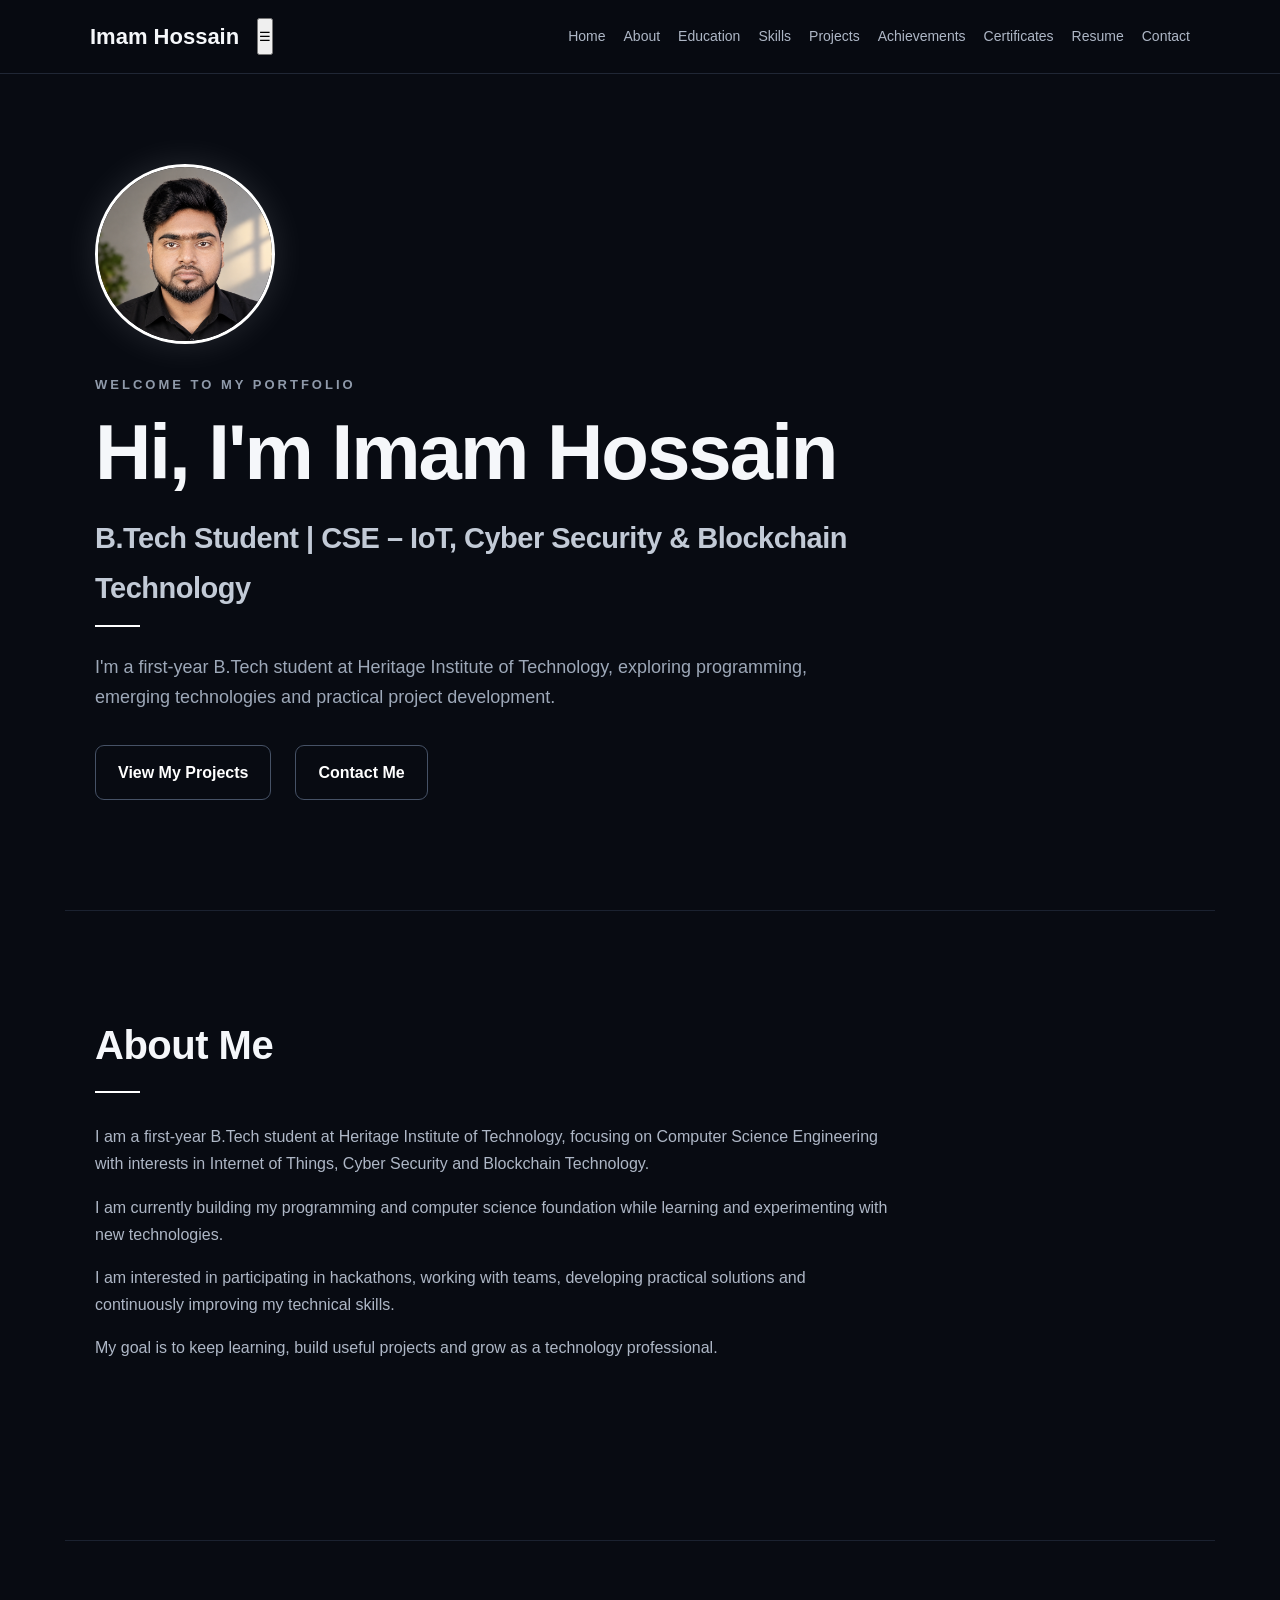
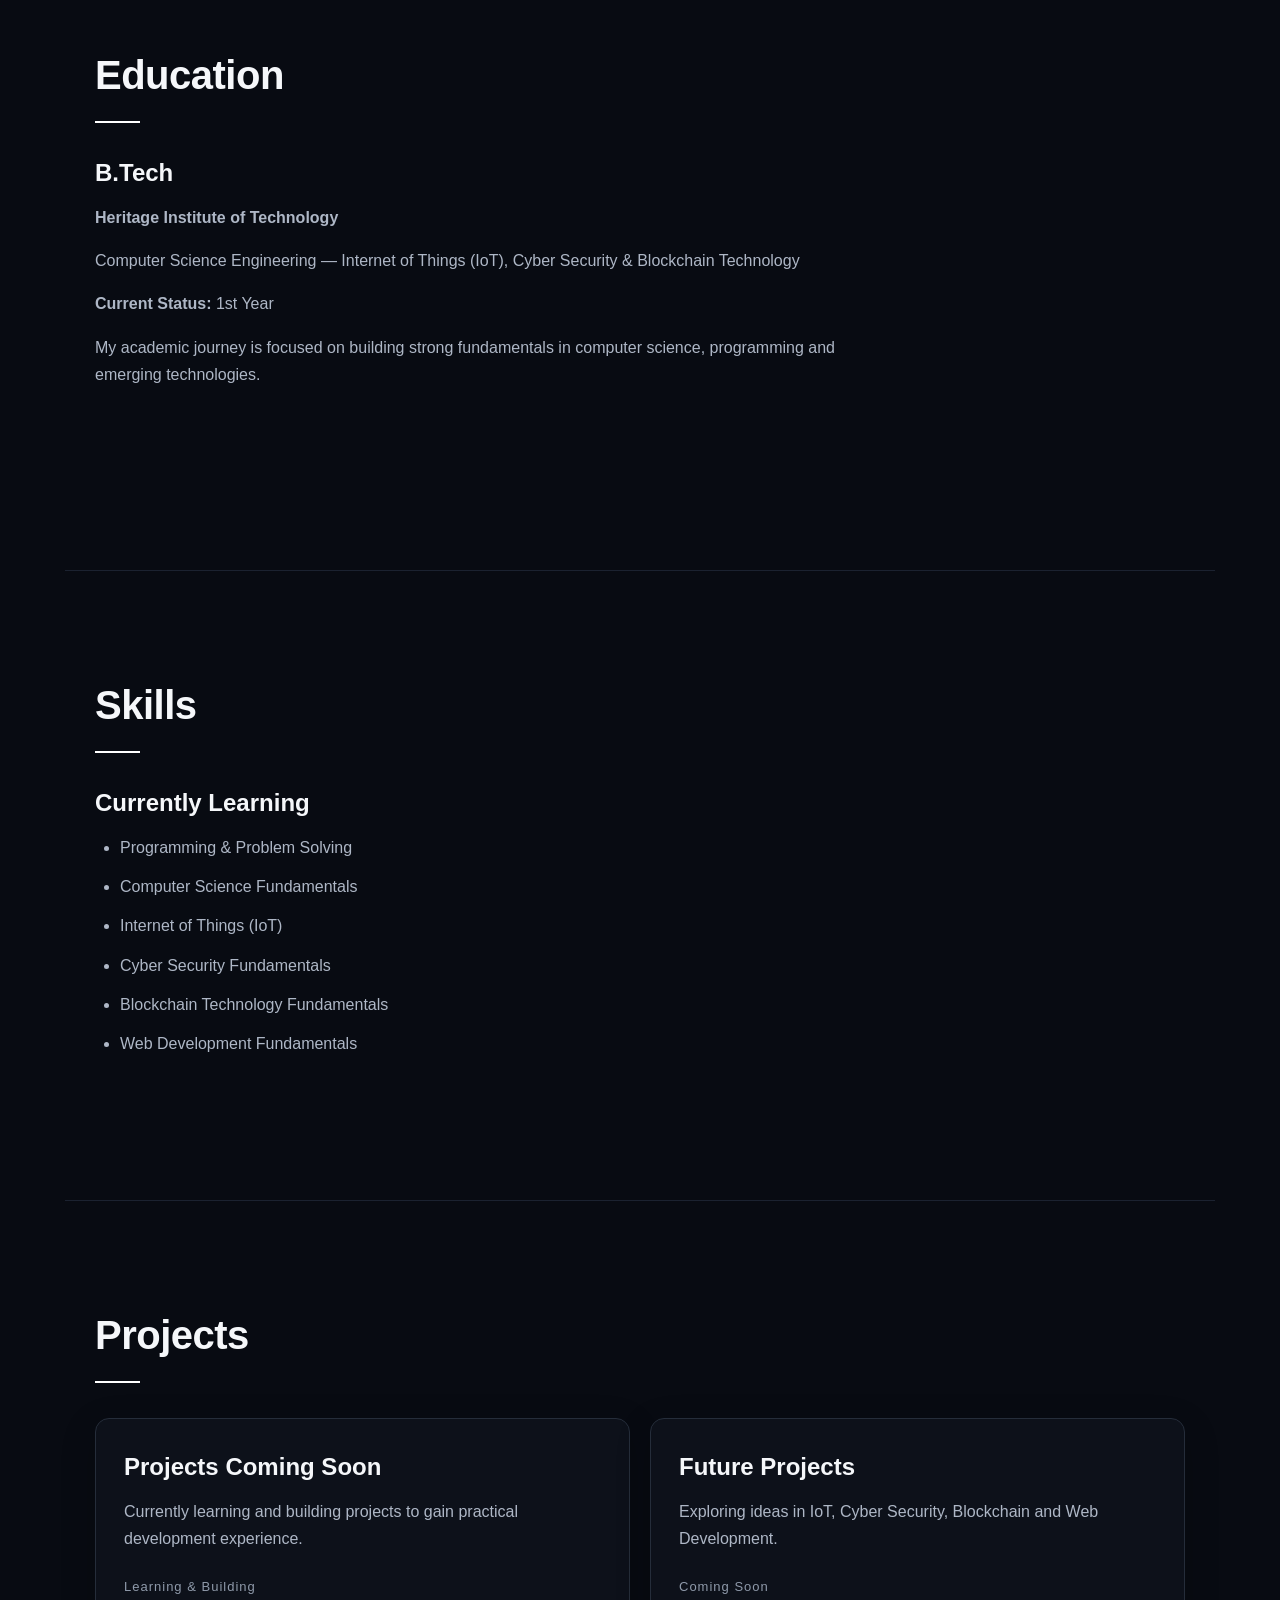
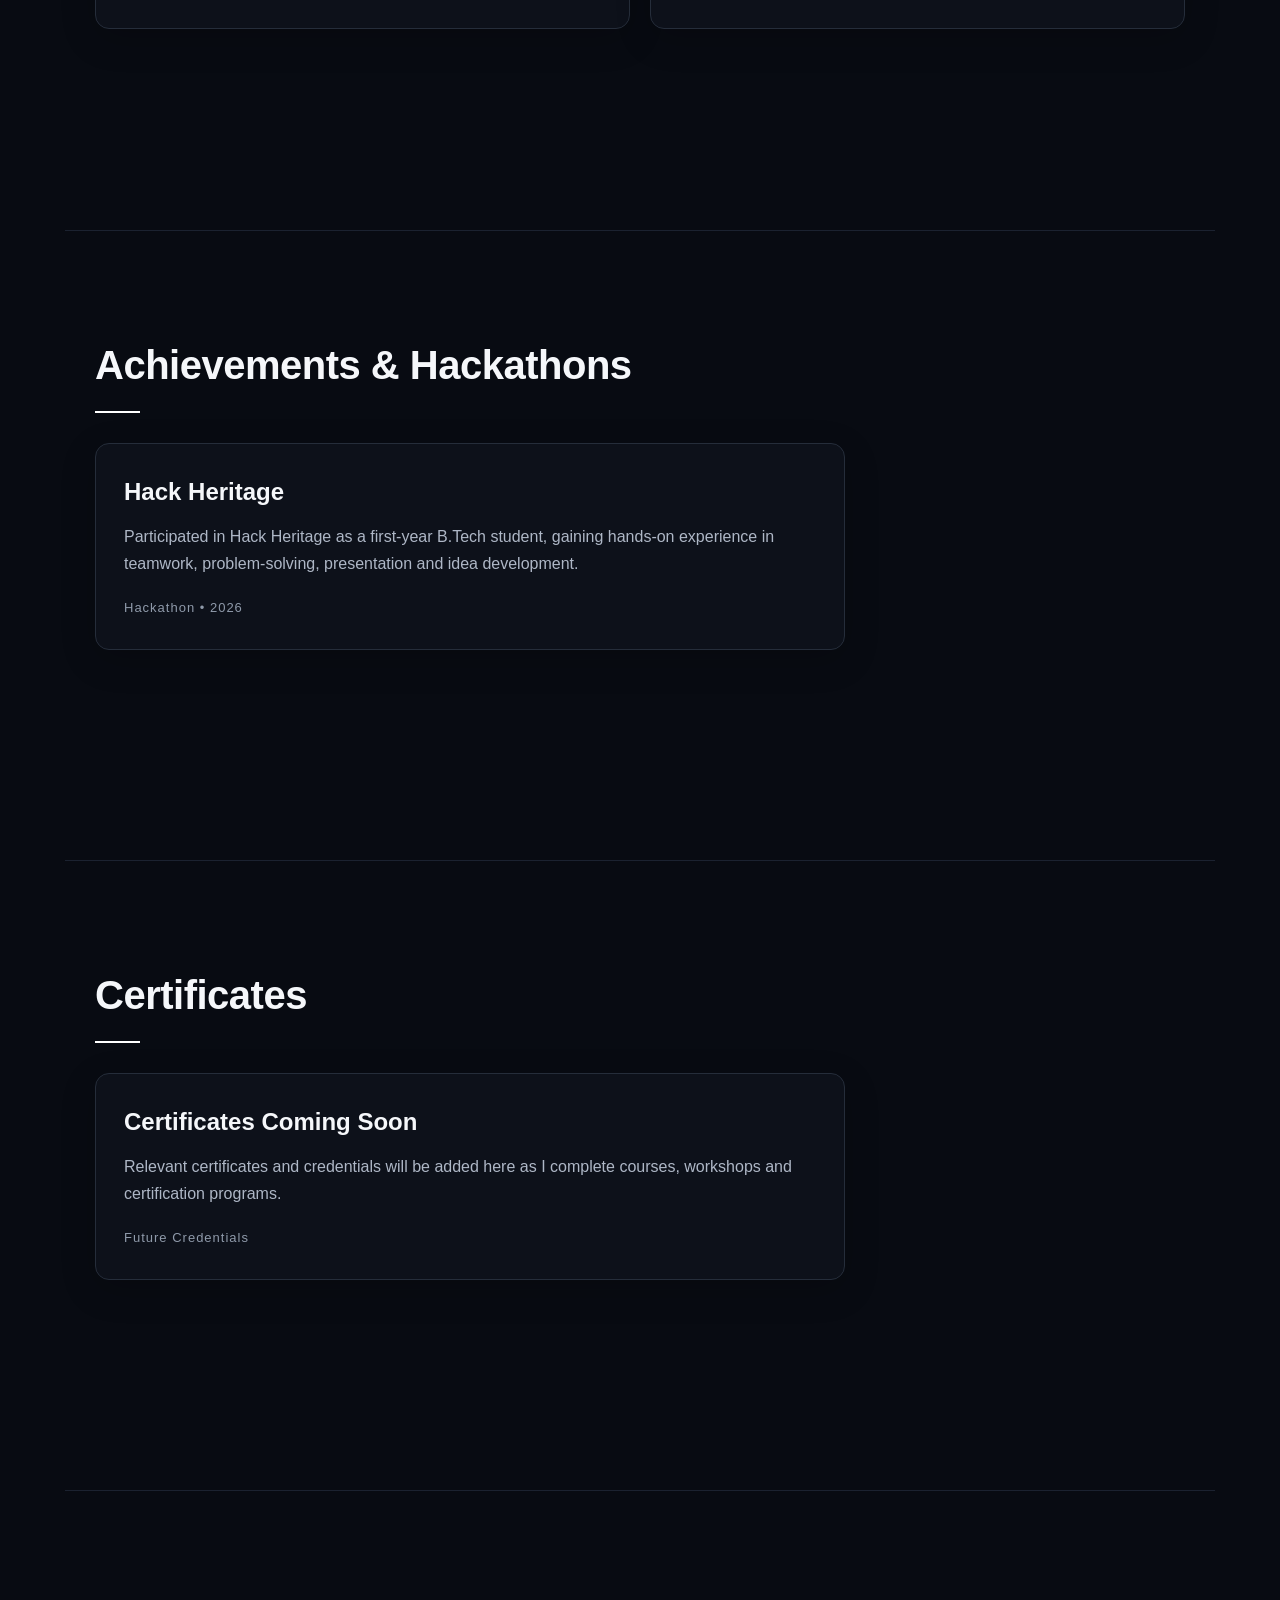
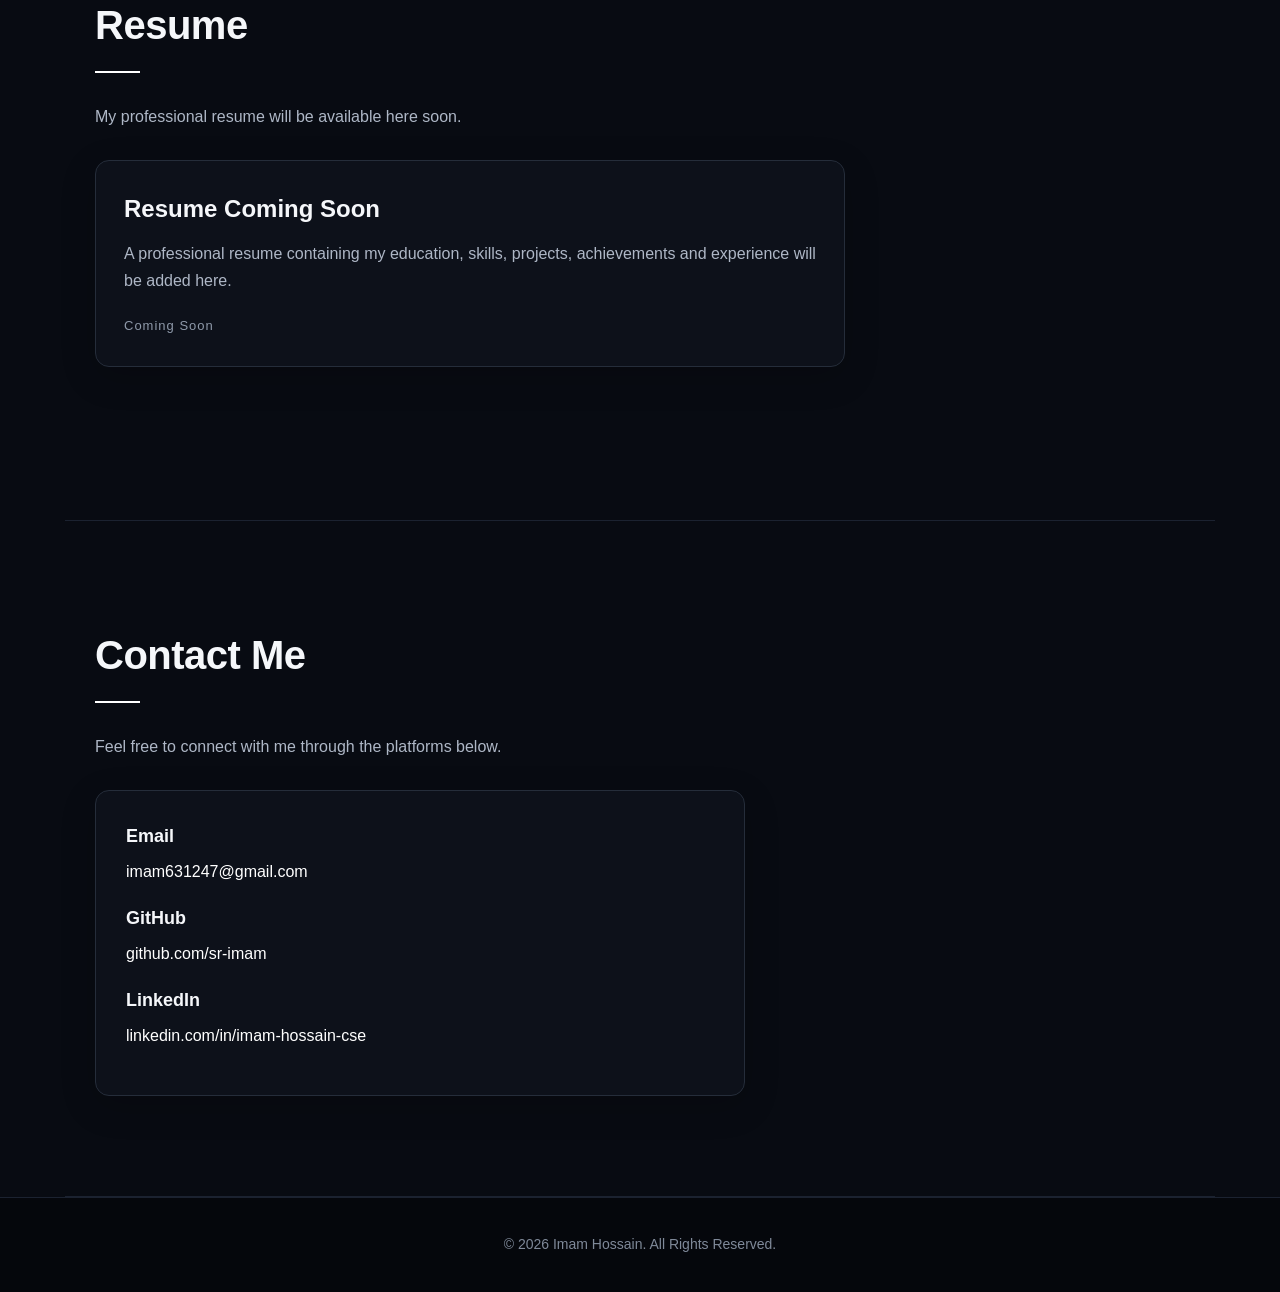
==== index.html @ 97dd8d04 "Update index.html" ====
<!DOCTYPE html>
<html lang="en">
<head>
    <meta charset="UTF-8">
    <meta name="viewport" content="width=device-width, initial-scale=1.0">

    <title>Imam Hossain | Personal Portfolio</title>

    <link rel="canonical" href="https://sr-imam.github.io/">
    <link rel="stylesheet" href="style.css">

    <meta name="description"
          content="Official personal portfolio of Imam Hossain — B.Tech student at Heritage Institute of Technology, exploring IoT, Cyber Security and Blockchain Technology.">

    <meta name="author" content="Imam Hossain">
    <meta name="robots" content="index, follow">

    <meta name="keywords"
          content="Imam Hossain, Imam Hossain Heritage Institute of Technology, B.Tech Student, CSE, IoT, Cyber Security, Blockchain">

    <meta property="og:title" content="Imam Hossain | Personal Portfolio">
    <meta property="og:description"
          content="Official personal portfolio of Imam Hossain — B.Tech student at Heritage Institute of Technology.">
    <meta property="og:type" content="website">

    <!-- Google Search Console Verification -->
    <meta name="google-site-verification"
          content="GNlfmjtQORlB1pXmYKg2yIJq5T9hnaFiiCFKFu1M6Qs">

    <!-- Structured Data -->
    <script type="application/ld+json">
    {
      "@context": "https://schema.org",
      "@type": "Person",
      "name": "Imam Hossain",
      "url": "https://sr-imam.github.io/",
      "email": "mailto:imam631247@gmail.com",
      "sameAs": [
        "https://github.com/sr-imam",
        "https://www.linkedin.com/in/imam-hossain-cse"
      ],
      "jobTitle": "B.Tech Student",
      "affiliation": {
        "@type": "CollegeOrUniversity",
        "name": "Heritage Institute of Technology"
      }
    }
    </script>
</head>

<body>

<header>
    <nav>

        <div class="nav-top">
            <h2>Imam Hossain</h2>

            <!-- Mobile Menu Button -->
            <button class="menu-btn"
                    onclick="toggleMenu()"
                    aria-label="Open navigation menu">
                ☰
            </button>
        </div>

        <!-- Navigation -->
        <div class="nav-links" id="navLinks">
            <a href="#home" onclick="closeMenu()">Home</a>
            <a href="#about" onclick="closeMenu()">About</a>
            <a href="#education" onclick="closeMenu()">Education</a>
            <a href="#skills" onclick="closeMenu()">Skills</a>
            <a href="#projects" onclick="closeMenu()">Projects</a>
            <a href="#achievements" onclick="closeMenu()">Achievements</a>
            <a href="#certificates" onclick="closeMenu()">Certificates</a>
            <a href="#resume" onclick="closeMenu()">Resume</a>
            <a href="#contact" onclick="closeMenu()">Contact</a>
        </div>

    </nav>
</header>

<main>

    <!-- HOME -->
    <section id="home">

        <img src="file_00000000f88c8211b4c9ee9bd4764cef.png"
             alt="Imam Hossain"
             class="profile-photo">

        <p class="intro">WELCOME TO MY PORTFOLIO</p>

        <h1>Hi, I'm Imam Hossain</h1>

        <h2>
            B.Tech Student | CSE – IoT, Cyber Security & Blockchain Technology
        </h2>

        <p>
            I'm a first-year B.Tech student at Heritage Institute of Technology,
            exploring programming, emerging technologies and practical project development.
        </p>

        <div class="home-buttons">
            <a href="#projects">View My Projects</a>
            <a href="#contact">Contact Me</a>
        </div>

    </section>


    <!-- ABOUT -->
    <section id="about">

        <h2>About Me</h2>

        <p>
            I am a first-year B.Tech student at Heritage Institute of Technology,
            focusing on Computer Science Engineering with interests in Internet of Things,
            Cyber Security and Blockchain Technology.
        </p>

        <p>
            I am currently building my programming and computer science foundation
            while learning and experimenting with new technologies.
        </p>

        <p>
            I am interested in participating in hackathons, working with teams,
            developing practical solutions and continuously improving my technical skills.
        </p>

        <p>
            My goal is to keep learning, build useful projects and grow as a technology professional.
        </p>

    </section>


    <!-- EDUCATION -->
    <section id="education">

        <h2>Education</h2>

        <h3>B.Tech</h3>

        <p>
            <strong>Heritage Institute of Technology</strong>
        </p>

        <p>
            Computer Science Engineering — Internet of Things (IoT),
            Cyber Security & Blockchain Technology
        </p>

        <p>
            <strong>Current Status:</strong> 1st Year
        </p>

        <p>
            My academic journey is focused on building strong fundamentals
            in computer science, programming and emerging technologies.
        </p>

    </section>


    <!-- SKILLS -->
    <section id="skills">

        <h2>Skills</h2>

        <h3>Currently Learning</h3>

        <ul>
            <li>Programming & Problem Solving</li>
            <li>Computer Science Fundamentals</li>
            <li>Internet of Things (IoT)</li>
            <li>Cyber Security Fundamentals</li>
            <li>Blockchain Technology Fundamentals</li>
            <li>Web Development Fundamentals</li>
        </ul>

    </section>


    <!-- PROJECTS -->
    <section id="projects">

        <h2>Projects</h2>

        <div class="project-grid">

            <div class="project-card">
                <h3>Projects Coming Soon</h3>

                <p>
                    Currently learning and building projects to gain
                    practical development experience.
                </p>

                <span>Learning & Building</span>
            </div>

            <div class="project-card">
                <h3>Future Projects</h3>

                <p>
                    Exploring ideas in IoT, Cyber Security,
                    Blockchain and Web Development.
                </p>

                <span>Coming Soon</span>
            </div>

        </div>

    </section>


    <!-- ACHIEVEMENTS -->
    <section id="achievements">

        <h2>Achievements & Hackathons</h2>

        <div class="achievement-card">

            <h3>Hack Heritage</h3>

            <p>
                Participated in Hack Heritage as a first-year B.Tech student,
                gaining hands-on experience in teamwork, problem-solving,
                presentation and idea development.
            </p>

            <span>Hackathon • 2026</span>

        </div>

    </section>


    <!-- CERTIFICATES -->
    <section id="certificates">

        <h2>Certificates</h2>

        <div class="certificate-card">

            <h3>Certificates Coming Soon</h3>

            <p>
                Relevant certificates and credentials will be added here
                as I complete courses, workshops and certification programs.
            </p>

            <span>Future Credentials</span>

        </div>

    </section>


    <!-- RESUME -->
    <section id="resume">

        <h2>Resume</h2>

        <p>
            My professional resume will be available here soon.
        </p>

        <div class="certificate-card">

            <h3>Resume Coming Soon</h3>

            <p>
                A professional resume containing my education,
                skills, projects, achievements and experience
                will be added here.
            </p>

            <span>Coming Soon</span>

        </div>

    </section>


    <!-- CONTACT -->
    <section id="contact">

        <h2>Contact Me</h2>

        <p>
            Feel free to connect with me through the platforms below.
        </p>

        <div class="contact-card">

            <h3>Email</h3>
            <p>
                <a href="mailto:imam631247@gmail.com">
                    imam631247@gmail.com
                </a>
            </p>

            <h3>GitHub</h3>
            <p>
                <a href="https://github.com/sr-imam"
                   target="_blank"
                   rel="noopener noreferrer">
                    github.com/sr-imam
                </a>
            </p>

            <h3>LinkedIn</h3>
            <p>
                <a href="https://www.linkedin.com/in/imam-hossain-cse"
                   target="_blank"
                   rel="noopener noreferrer">
                    linkedin.com/in/imam-hossain-cse
                </a>
            </p>

        </div>

    </section>

</main>


<!-- FOOTER -->
<footer>
    © 2026 Imam Hossain. All Rights Reserved.
</footer>


<!-- MOBILE MENU SCRIPT -->
<script>

function toggleMenu() {
    const navLinks = document.getElementById("navLinks");
    navLinks.classList.toggle("active");
}

function closeMenu() {
    const navLinks = document.getElementById("navLinks");
    navLinks.classList.remove("active");
}

</script>

</body>
</html>
---- style.css ----
* {
    margin: 0;
    padding: 0;
    box-sizing: border-box;
}

html {
    scroll-behavior: smooth;
}

body {
    font-family: Arial, sans-serif;
    background: #080b12;
    color: #f5f7fa;
    line-height: 1.7;
}

/* NAVBAR */
header {
    position: sticky;
    top: 0;
    z-index: 1000;
    background: rgba(8, 11, 18, 0.95);
    backdrop-filter: blur(12px);
    border-bottom: 1px solid #202735;
}

nav {
    max-width: 1150px;
    margin: auto;
    padding: 18px 25px;
    display: flex;
    justify-content: space-between;
    align-items: center;
    gap: 25px;
}

nav h2 {
    font-size: 22px;
    white-space: nowrap;
}

nav div {
    display: flex;
    flex-wrap: wrap;
    justify-content: flex-end;
    gap: 18px;
}

nav a {
    color: #aeb7c6;
    text-decoration: none;
    font-size: 14px;
    transition: 0.3s;
}

nav a:hover {
    color: white;
}

/* MAIN */
main {
    max-width: 1150px;
    margin: auto;
}

section {
    min-height: 70vh;
    padding: 100px 30px;
    border-bottom: 1px solid #1b2230;
}

section h2 {
    font-size: 40px;
    margin-bottom: 30px;
}

section h3 {
    font-size: 24px;
    margin: 25px 0 10px;
}

section p {
    max-width: 800px;
    color: #aeb7c6;
    margin-bottom: 16px;
}

/* HOME */
#home {
    min-height: 90vh;
    display: flex;
    flex-direction: column;
    justify-content: center;
    align-items: flex-start;
    padding-top: 90px;
}

.profile-photo {
    width: 180px;
    height: 180px;
    object-fit: cover;
    border-radius: 50%;
    margin-bottom: 30px;
    border: 3px solid #ffffff;
    box-shadow: 0 0 35px rgba(255, 255, 255, 0.12);
}

#home h1 {
    font-size: clamp(44px, 8vw, 78px);
    line-height: 1.1;
    margin-bottom: 18px;
    letter-spacing: -2px;
}

#home h2 {
    color: #c2cad6;
    font-size: clamp(19px, 3vw, 29px);
    margin-bottom: 25px;
    max-width: 850px;
}

#home p {
    max-width: 720px;
    color: #9da8b8;
    font-size: 18px;
    margin-bottom: 32px;
}
/* HOME INTRO */
#home .intro {
    color: #8f9aaa;
    font-size: 13px;
    font-weight: bold;
    letter-spacing: 3px;
    margin-bottom: 18px;
}

.home-buttons {
    display: flex;
    flex-wrap: wrap;
    gap: 12px;
}
/* BUTTONS */
#home a {
    display: inline-block;
    margin-right: 12px;
    margin-bottom: 10px;
    padding: 13px 22px;
    border: 1px solid #465266;
    border-radius: 9px;
    color: white;
    text-decoration: none;
    transition: 0.3s;
}

#home a:hover {
    background: #ffffff;
    color: #080b12;
    transform: translateY(-2px);
}

/* SKILLS */
ul {
    padding-left: 25px;
    color: #aeb7c6;
}

li {
    margin-bottom: 12px;
}

/* CONTACT */
#contact a {
    color: white;
    text-decoration: none;
}

#contact a:hover {
    text-decoration: underline;
}

/* FOOTER */
footer {
    text-align: center;
    padding: 35px 20px;
    color: #7f8999;
    background: #05070c;
    font-size: 14px;
}

/* MOBILE */
@media (max-width: 800px) {

    nav {
        flex-direction: column;
        align-items: flex-start;
        padding: 15px 20px;
    }

    nav div {
        justify-content: flex-start;
        gap: 12px;
    }

    section {
        padding: 75px 20px;
    }

    #home {
        min-height: 85vh;
        padding-top: 70px;
    }

    .profile-photo {
        width: 150px;
        height: 150px;
    }

    #home h1 {
        font-size: 48px;
    }

    #home h2 {
        font-size: 21px;
    }

    #home p {
        font-size: 16px;
    }

    section h2 {
        font-size: 34px;
    }
}
/* IMPROVED MOBILE NAVIGATION */
@media (max-width: 600px) {

    nav {
        padding: 14px 18px;
        gap: 14px;
    }

    nav h2 {
        font-size: 20px;
    }

    nav div {
        width: 100%;
        gap: 8px;
    }

    nav a {
        font-size: 13px;
        padding: 5px 7px;
    }

    section {
        padding: 65px 18px;
    }

    #home {
        padding-top: 55px;
    }

    #home h1 {
        font-size: 42px;
        letter-spacing: -1px;
    }

    #home h2 {
        font-size: 19px;
    }

    #home p {
        font-size: 16px;
    }

    .profile-photo {
        width: 140px;
        height: 140px;
    }

    section h2 {
        font-size: 32px;
    }

}
/* PROJECT CARDS */

.project-grid {
    display: grid;
    grid-template-columns: repeat(2, 1fr);
    gap: 20px;
    margin-top: 35px;
}

.project-card {
    padding: 28px;
    border: 1px solid #252d3a;
    border-radius: 14px;
    background: #0d111a;
    transition: 0.3s;
}

.project-card:hover {
    transform: translateY(-5px);
    border-color: #586579;
}

.project-card h3 {
    margin-top: 0;
}

.project-card p {
    margin-bottom: 20px;
}

.project-card span {
    font-size: 13px;
    color: #8f9aaa;
    letter-spacing: 1px;
}

@media (max-width: 600px) {

    .project-grid {
        grid-template-columns: 1fr;
    }

}
/* ACHIEVEMENT & CERTIFICATE CARDS */

.achievement-card,
.certificate-card {
    max-width: 750px;
    padding: 28px;
    margin: 30px 0;
    border: 1px solid #252d3a;
    border-radius: 14px;
    background: #0d111a;
    transition: 0.3s;
}

.achievement-card:hover,
.certificate-card:hover {
    transform: translateY(-5px);
    border-color: #586579;
}

.achievement-card h3,
.certificate-card h3 {
    margin-top: 0;
}

.achievement-card span,
.certificate-card span {
    font-size: 13px;
    color: #8f9aaa;
    letter-spacing: 1px;
}
/* CONTACT CARD */

.contact-card {
    max-width: 650px;
    margin-top: 30px;
    padding: 30px;
    border: 1px solid #252d3a;
    border-radius: 14px;
    background: #0d111a;
}

.contact-card h3 {
    font-size: 18px;
    margin: 18px 0 6px;
}

.contact-card h3:first-child {
    margin-top: 0;
}

.contact-card a {
    color: #f5f7fa;
    text-decoration: none;
}

.contact-card a:hover {
    text-decoration: underline;
}
/* FINAL VISUAL POLISH */

section {
    position: relative;
}

section h2 {
    letter-spacing: -0.5px;
}

section h2::after {
    content: "";
    display: block;
    width: 45px;
    height: 2px;
    margin-top: 12px;
    background: #ffffff;
}

#home .intro {
    margin-bottom: 14px;
}

#home h1 {
    font-weight: 700;
}

.project-card,
.achievement-card,
.certificate-card,
.contact-card {
    box-shadow: 0 10px 35px rgba(0, 0, 0, 0.18);
}

#home a {
    font-weight: 600;
}

footer {
    border-top: 1px solid #1b2230;
}
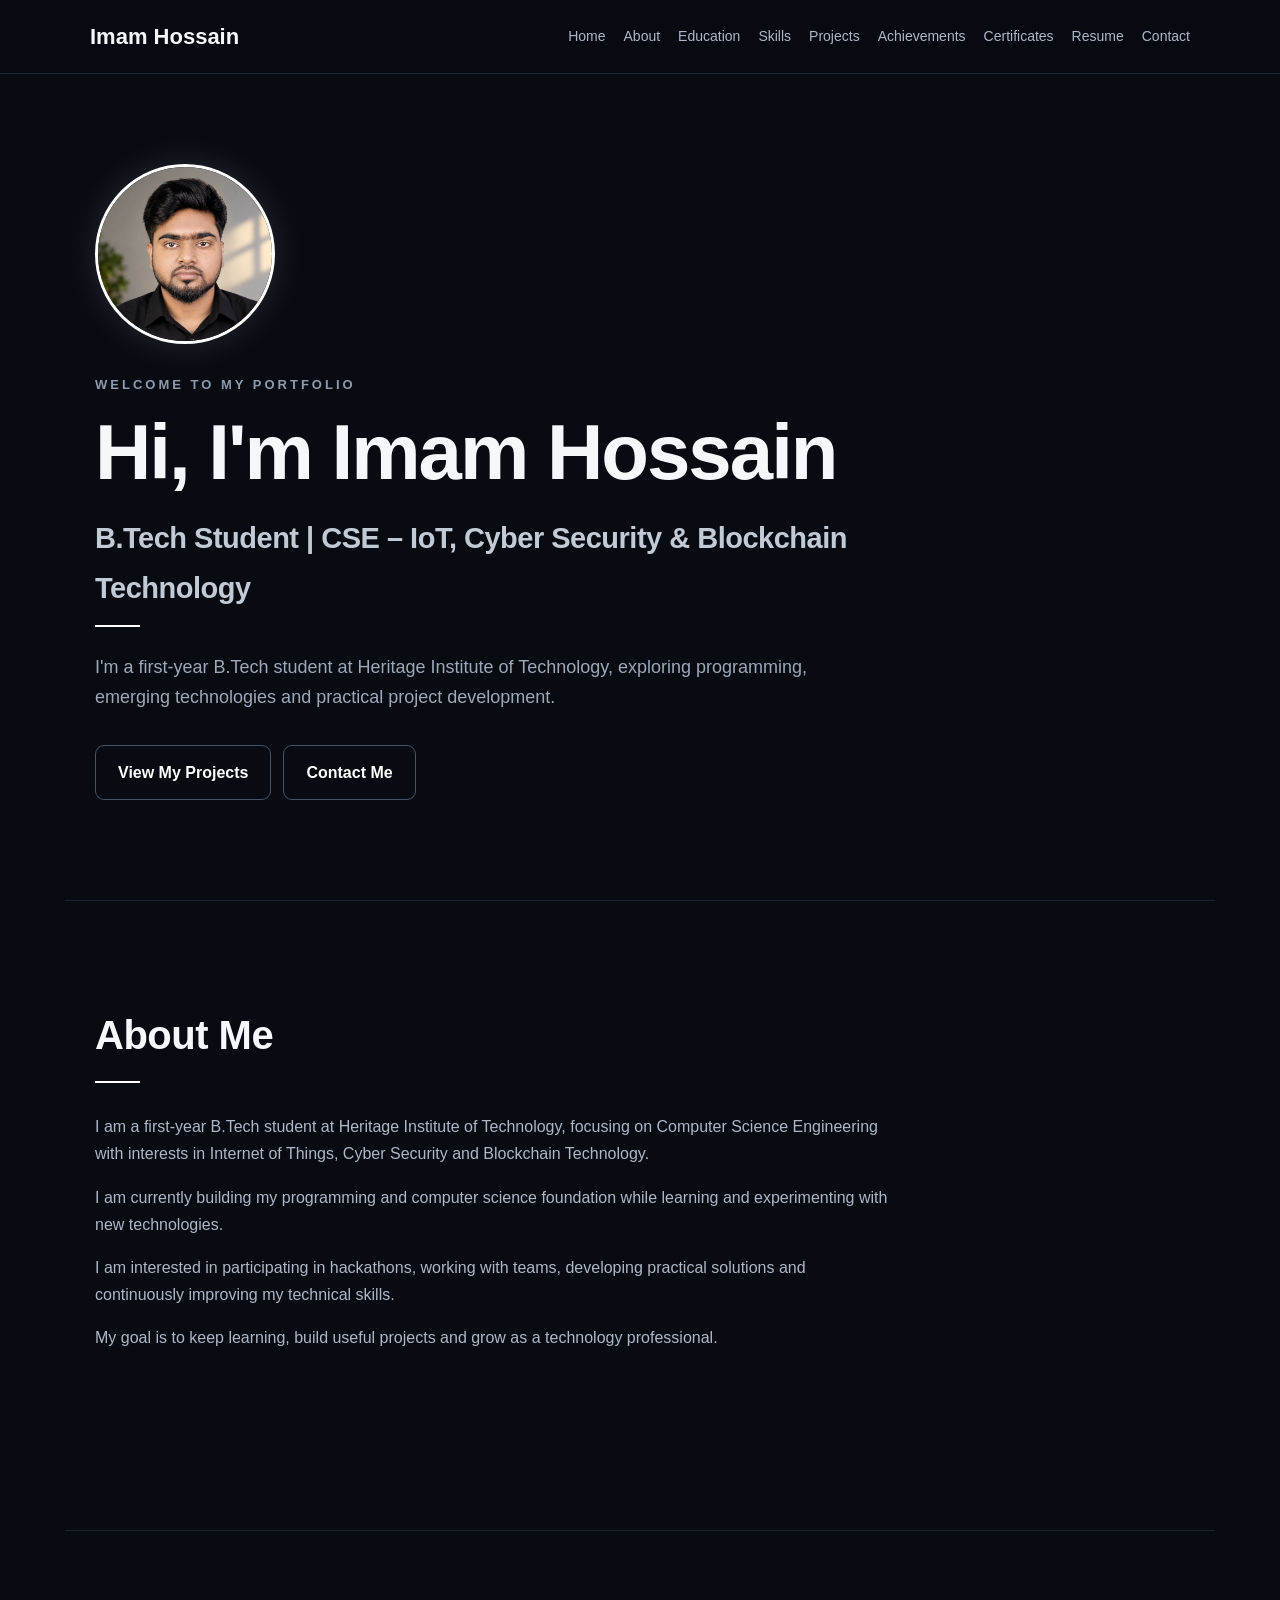
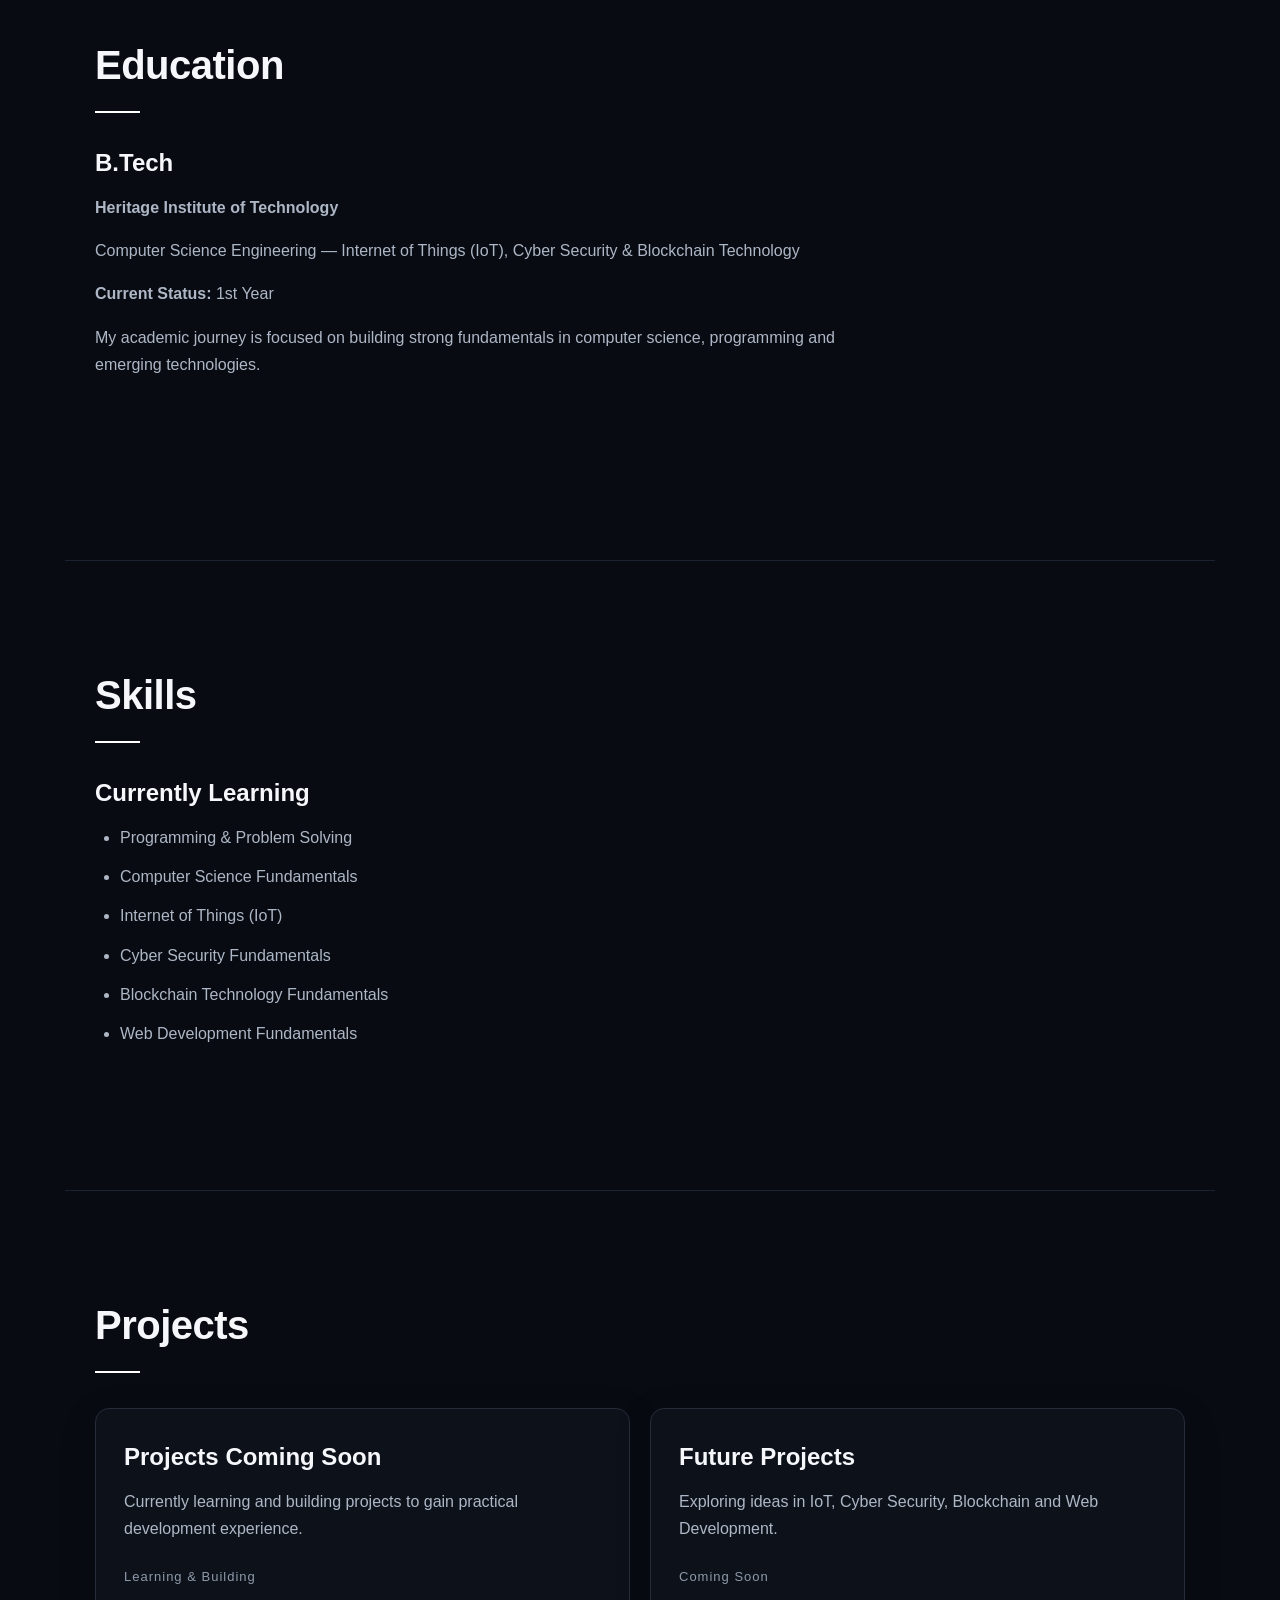
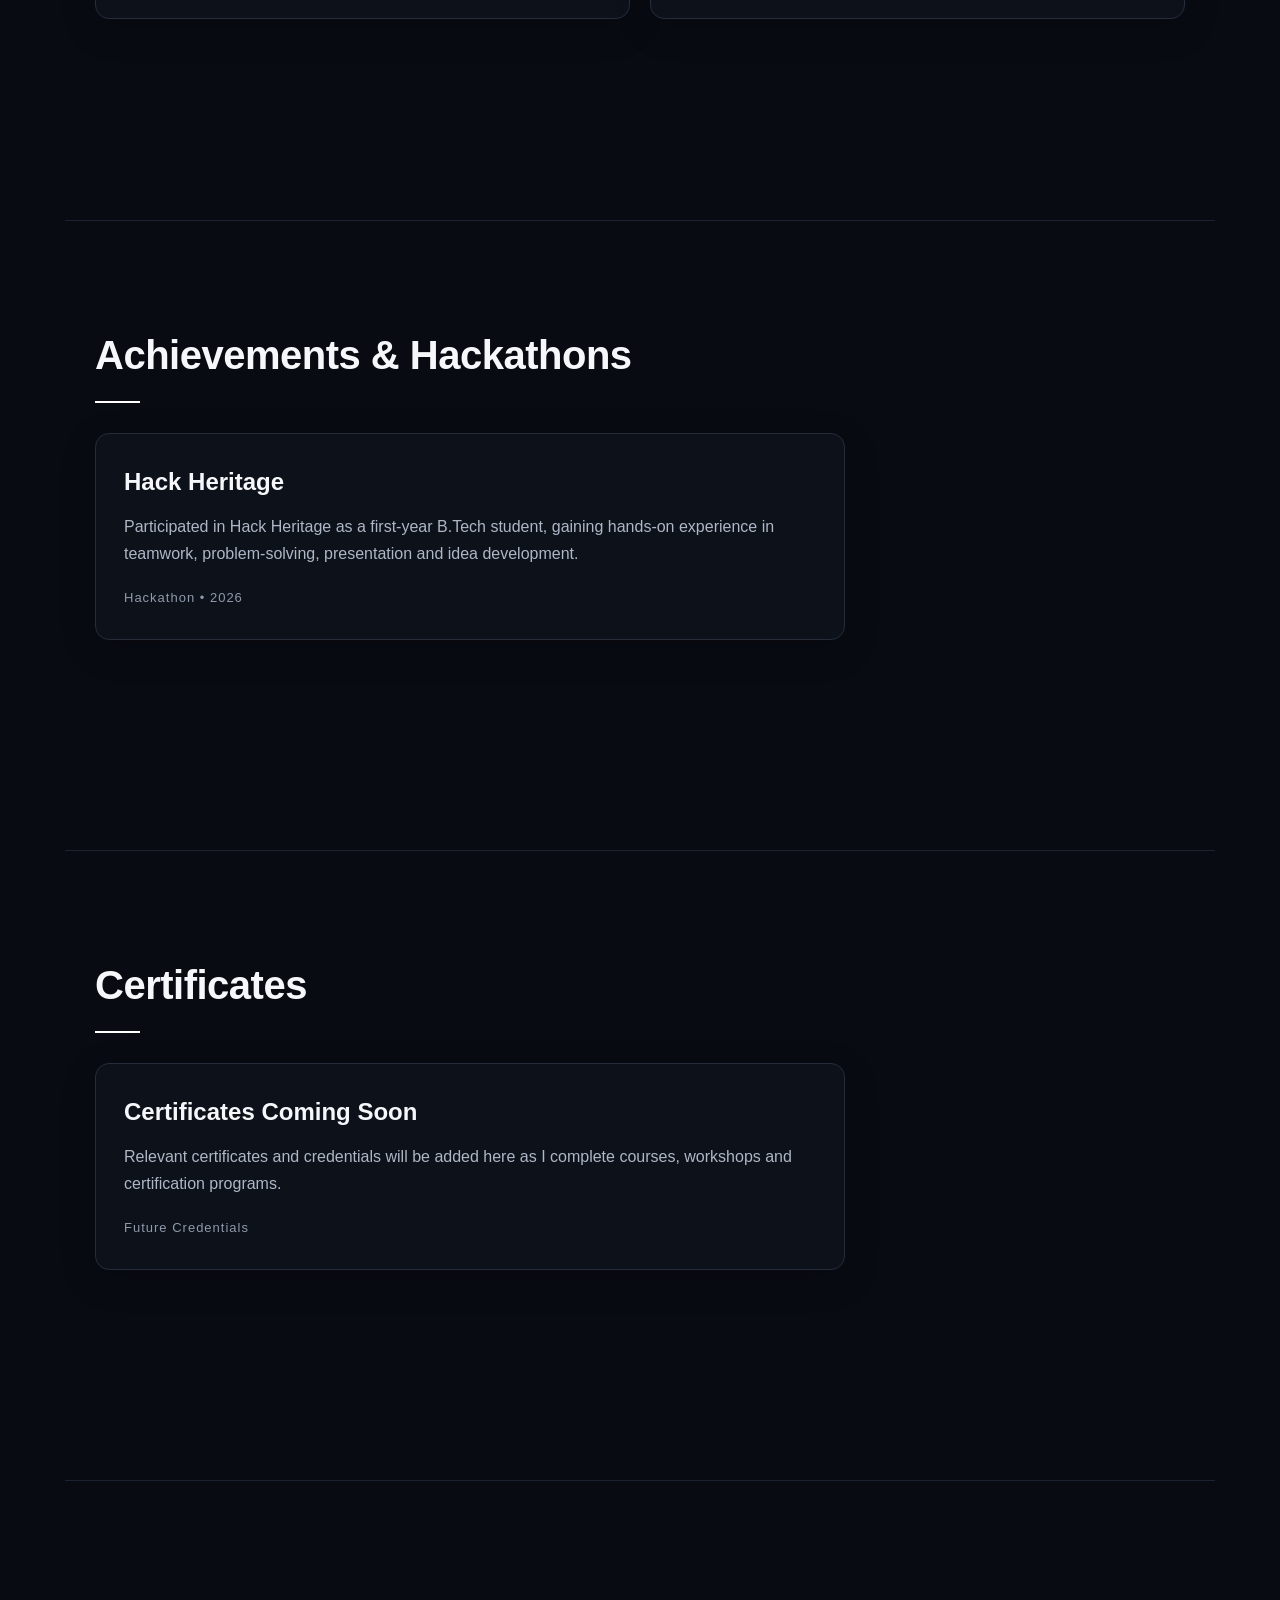
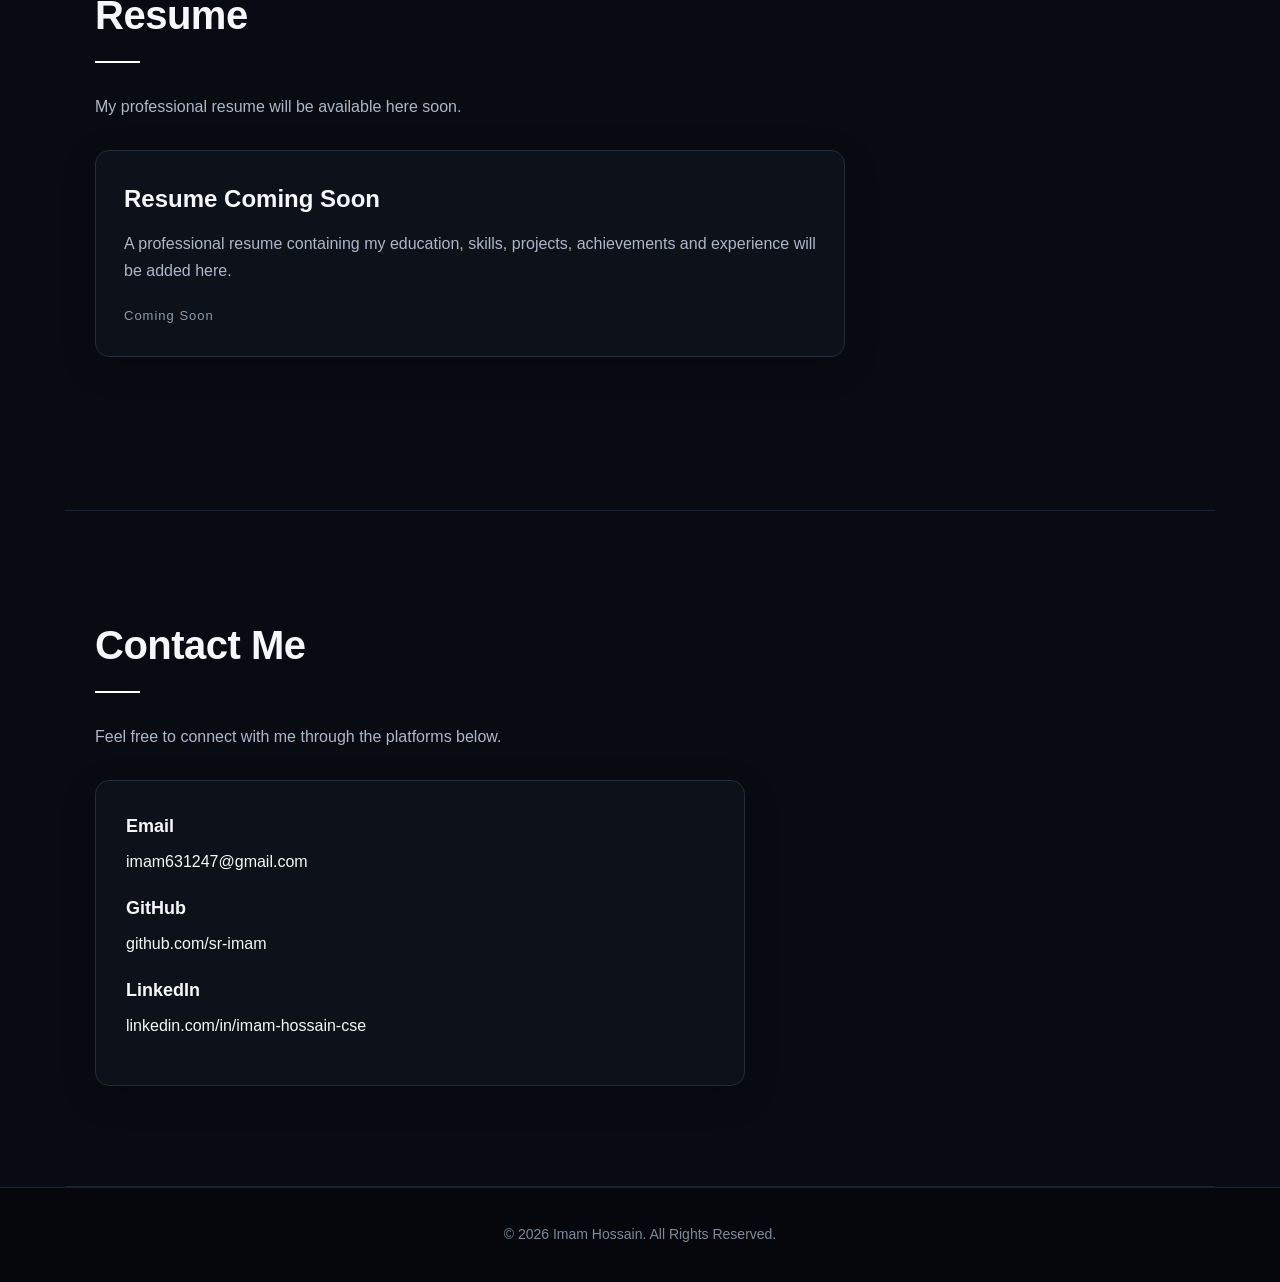
==== commit a0146f87: "Update index.html" ====
--- a/index.html
+++ b/index.html
@@ -4,7 +4,7 @@
     <meta charset="UTF-8">
     <meta name="viewport" content="width=device-width, initial-scale=1.0">
 
-    <title>Imam Hossain | Personal Portfolio</title>
+    <title>SR Imam Nova | Imam Hossain</title>
 
     <link rel="canonical" href="https://sr-imam.github.io/">
     <link rel="stylesheet" href="style.css">
--- a/style.css
+++ b/style.css
@@ -6,6 +6,7 @@
 
 html {
     scroll-behavior: smooth;
+    scroll-padding-top: 90px;
 }
 
 body {
@@ -15,12 +16,13 @@
     line-height: 1.7;
 }
 
-/* NAVBAR */
+/* ================= NAVBAR ================= */
+
 header {
     position: sticky;
     top: 0;
     z-index: 1000;
-    background: rgba(8, 11, 18, 0.95);
+    background: rgba(8, 11, 18, 0.96);
     backdrop-filter: blur(12px);
     border-bottom: 1px solid #202735;
 }
@@ -35,30 +37,52 @@
     gap: 25px;
 }
 
+.nav-top {
+    display: flex;
+    align-items: center;
+    justify-content: space-between;
+}
+
 nav h2 {
     font-size: 22px;
     white-space: nowrap;
 }
 
-nav div {
+.nav-links {
     display: flex;
+    align-items: center;
+    justify-content: flex-end;
     flex-wrap: wrap;
-    justify-content: flex-end;
     gap: 18px;
 }
 
-nav a {
+.nav-links a {
     color: #aeb7c6;
     text-decoration: none;
     font-size: 14px;
     transition: 0.3s;
 }
 
-nav a:hover {
+.nav-links a:hover {
     color: white;
 }
 
-/* MAIN */
+/* HAMBURGER BUTTON */
+
+.menu-btn {
+    display: none;
+    background: transparent;
+    border: 1px solid #30394a;
+    color: white;
+    font-size: 25px;
+    width: 44px;
+    height: 40px;
+    border-radius: 8px;
+    cursor: pointer;
+}
+
+/* ================= MAIN ================= */
+
 main {
     max-width: 1150px;
     margin: auto;
@@ -68,11 +92,22 @@
     min-height: 70vh;
     padding: 100px 30px;
     border-bottom: 1px solid #1b2230;
+    position: relative;
 }
 
 section h2 {
     font-size: 40px;
     margin-bottom: 30px;
+    letter-spacing: -0.5px;
+}
+
+section h2::after {
+    content: "";
+    display: block;
+    width: 45px;
+    height: 2px;
+    margin-top: 12px;
+    background: #ffffff;
 }
 
 section h3 {
@@ -86,7 +121,8 @@
     margin-bottom: 16px;
 }
 
-/* HOME */
+/* ================= HOME ================= */
+
 #home {
     min-height: 90vh;
     display: flex;
@@ -106,11 +142,20 @@
     box-shadow: 0 0 35px rgba(255, 255, 255, 0.12);
 }
 
+#home .intro {
+    color: #8f9aaa;
+    font-size: 13px;
+    font-weight: bold;
+    letter-spacing: 3px;
+    margin-bottom: 14px;
+}
+
 #home h1 {
     font-size: clamp(44px, 8vw, 78px);
     line-height: 1.1;
     margin-bottom: 18px;
     letter-spacing: -2px;
+    font-weight: 700;
 }
 
 #home h2 {
@@ -126,30 +171,23 @@
     font-size: 18px;
     margin-bottom: 32px;
 }
-/* HOME INTRO */
-#home .intro {
-    color: #8f9aaa;
-    font-size: 13px;
-    font-weight: bold;
-    letter-spacing: 3px;
-    margin-bottom: 18px;
-}
+
+/* ================= BUTTONS ================= */
 
 .home-buttons {
     display: flex;
     flex-wrap: wrap;
     gap: 12px;
 }
-/* BUTTONS */
+
 #home a {
     display: inline-block;
-    margin-right: 12px;
-    margin-bottom: 10px;
     padding: 13px 22px;
     border: 1px solid #465266;
     border-radius: 9px;
     color: white;
     text-decoration: none;
+    font-weight: 600;
     transition: 0.3s;
 }
 
@@ -159,7 +197,8 @@
     transform: translateY(-2px);
 }
 
-/* SKILLS */
+/* ================= SKILLS ================= */
+
 ul {
     padding-left: 25px;
     color: #aeb7c6;
@@ -169,123 +208,7 @@
     margin-bottom: 12px;
 }
 
-/* CONTACT */
-#contact a {
-    color: white;
-    text-decoration: none;
-}
-
-#contact a:hover {
-    text-decoration: underline;
-}
-
-/* FOOTER */
-footer {
-    text-align: center;
-    padding: 35px 20px;
-    color: #7f8999;
-    background: #05070c;
-    font-size: 14px;
-}
-
-/* MOBILE */
-@media (max-width: 800px) {
-
-    nav {
-        flex-direction: column;
-        align-items: flex-start;
-        padding: 15px 20px;
-    }
-
-    nav div {
-        justify-content: flex-start;
-        gap: 12px;
-    }
-
-    section {
-        padding: 75px 20px;
-    }
-
-    #home {
-        min-height: 85vh;
-        padding-top: 70px;
-    }
-
-    .profile-photo {
-        width: 150px;
-        height: 150px;
-    }
-
-    #home h1 {
-        font-size: 48px;
-    }
-
-    #home h2 {
-        font-size: 21px;
-    }
-
-    #home p {
-        font-size: 16px;
-    }
-
-    section h2 {
-        font-size: 34px;
-    }
-}
-/* IMPROVED MOBILE NAVIGATION */
-@media (max-width: 600px) {
-
-    nav {
-        padding: 14px 18px;
-        gap: 14px;
-    }
-
-    nav h2 {
-        font-size: 20px;
-    }
-
-    nav div {
-        width: 100%;
-        gap: 8px;
-    }
-
-    nav a {
-        font-size: 13px;
-        padding: 5px 7px;
-    }
-
-    section {
-        padding: 65px 18px;
-    }
-
-    #home {
-        padding-top: 55px;
-    }
-
-    #home h1 {
-        font-size: 42px;
-        letter-spacing: -1px;
-    }
-
-    #home h2 {
-        font-size: 19px;
-    }
-
-    #home p {
-        font-size: 16px;
-    }
-
-    .profile-photo {
-        width: 140px;
-        height: 140px;
-    }
-
-    section h2 {
-        font-size: 32px;
-    }
-
-}
-/* PROJECT CARDS */
+/* ================= PROJECTS ================= */
 
 .project-grid {
     display: grid;
@@ -300,6 +223,7 @@
     border-radius: 14px;
     background: #0d111a;
     transition: 0.3s;
+    box-shadow: 0 10px 35px rgba(0, 0, 0, 0.18);
 }
 
 .project-card:hover {
@@ -321,14 +245,7 @@
     letter-spacing: 1px;
 }
 
-@media (max-width: 600px) {
-
-    .project-grid {
-        grid-template-columns: 1fr;
-    }
-
-}
-/* ACHIEVEMENT & CERTIFICATE CARDS */
+/* ================= ACHIEVEMENTS ================= */
 
 .achievement-card,
 .certificate-card {
@@ -339,6 +256,7 @@
     border-radius: 14px;
     background: #0d111a;
     transition: 0.3s;
+    box-shadow: 0 10px 35px rgba(0, 0, 0, 0.18);
 }
 
 .achievement-card:hover,
@@ -358,7 +276,8 @@
     color: #8f9aaa;
     letter-spacing: 1px;
 }
-/* CONTACT CARD */
+
+/* ================= CONTACT ================= */
 
 .contact-card {
     max-width: 650px;
@@ -367,6 +286,7 @@
     border: 1px solid #252d3a;
     border-radius: 14px;
     background: #0d111a;
+    box-shadow: 0 10px 35px rgba(0, 0, 0, 0.18);
 }
 
 .contact-card h3 {
@@ -386,44 +306,146 @@
 .contact-card a:hover {
     text-decoration: underline;
 }
-/* FINAL VISUAL POLISH */
-
-section {
-    position: relative;
-}
-
-section h2 {
-    letter-spacing: -0.5px;
-}
-
-section h2::after {
-    content: "";
-    display: block;
-    width: 45px;
-    height: 2px;
-    margin-top: 12px;
-    background: #ffffff;
-}
-
-#home .intro {
-    margin-bottom: 14px;
-}
-
-#home h1 {
-    font-weight: 700;
-}
-
-.project-card,
-.achievement-card,
-.certificate-card,
-.contact-card {
-    box-shadow: 0 10px 35px rgba(0, 0, 0, 0.18);
-}
-
-#home a {
-    font-weight: 600;
-}
+
+/* ================= FOOTER ================= */
 
 footer {
+    text-align: center;
+    padding: 35px 20px;
+    color: #7f8999;
+    background: #05070c;
+    font-size: 14px;
     border-top: 1px solid #1b2230;
 }
+
+/* ================= TABLET ================= */
+
+@media (max-width: 800px) {
+
+    nav {
+        padding: 15px 20px;
+    }
+
+    section {
+        padding: 75px 20px;
+    }
+
+    #home {
+        min-height: 85vh;
+        padding-top: 70px;
+    }
+
+    .profile-photo {
+        width: 150px;
+        height: 150px;
+    }
+
+    #home h1 {
+        font-size: 48px;
+    }
+
+    #home h2 {
+        font-size: 21px;
+    }
+
+    #home p {
+        font-size: 16px;
+    }
+
+    section h2 {
+        font-size: 34px;
+    }
+}
+
+/* ================= MOBILE MENU ================= */
+
+@media (max-width: 600px) {
+
+    nav {
+        display: block;
+        padding: 14px 18px;
+    }
+
+    .nav-top {
+        width: 100%;
+    }
+
+    nav h2 {
+        font-size: 20px;
+    }
+
+    /* Show hamburger */
+    .menu-btn {
+        display: block;
+    }
+
+    /* Hide menu initially */
+    .nav-links {
+        display: none;
+        width: 100%;
+        flex-direction: column;
+        align-items: stretch;
+        gap: 0;
+        margin-top: 14px;
+        padding: 8px 0;
+        border-top: 1px solid #202735;
+    }
+
+    /* Show menu when button is clicked */
+    .nav-links.active {
+        display: flex;
+    }
+
+    .nav-links a {
+        display: block;
+        width: 100%;
+        padding: 12px 10px;
+        font-size: 15px;
+        border-bottom: 1px solid #171d28;
+    }
+
+    .nav-links a:last-child {
+        border-bottom: none;
+    }
+
+    section {
+        padding: 65px 18px;
+    }
+
+    #home {
+        padding-top: 55px;
+    }
+
+    #home h1 {
+        font-size: 42px;
+        letter-spacing: -1px;
+    }
+
+    #home h2 {
+        font-size: 19px;
+    }
+
+    #home p {
+        font-size: 16px;
+    }
+
+    .profile-photo {
+        width: 140px;
+        height: 140px;
+    }
+
+    section h2 {
+        font-size: 32px;
+    }
+
+    .project-grid {
+        grid-template-columns: 1fr;
+    }
+
+    .project-card,
+    .achievement-card,
+    .certificate-card,
+    .contact-card {
+        padding: 22px;
+    }
+    }
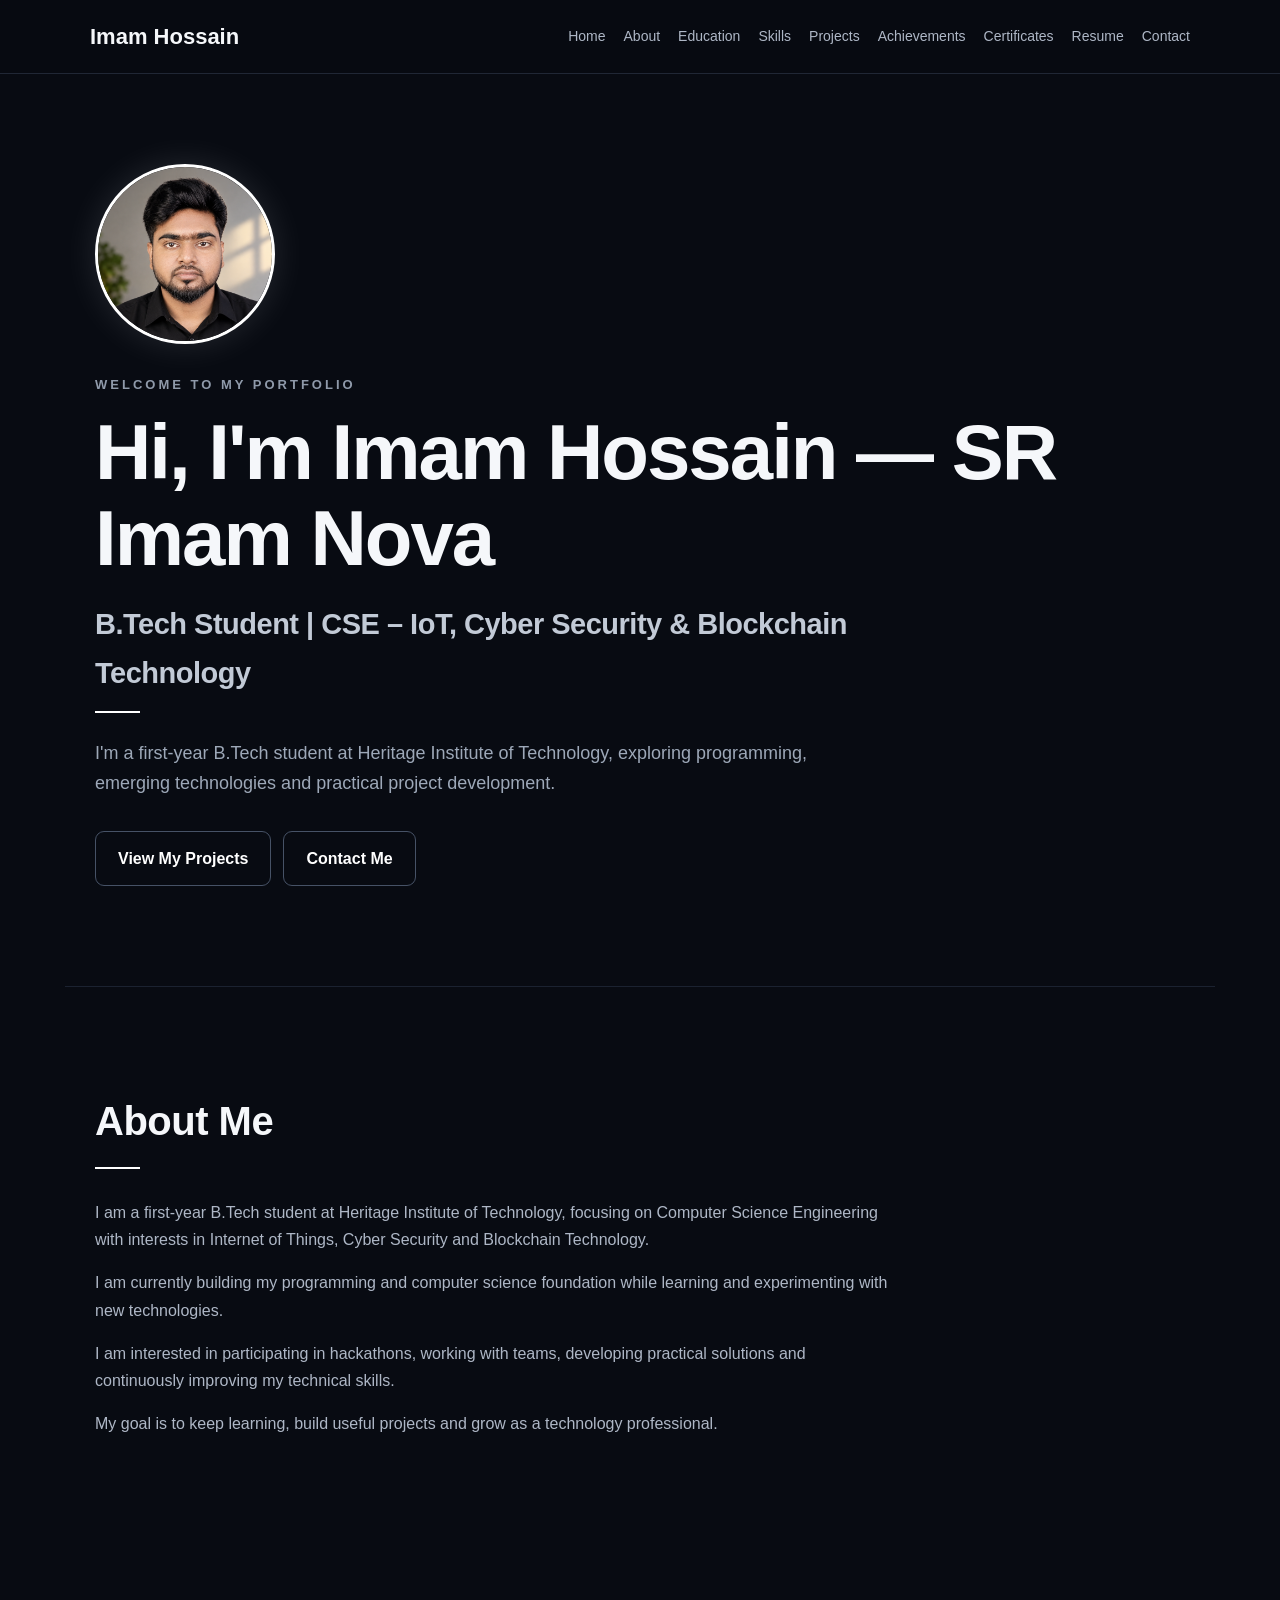
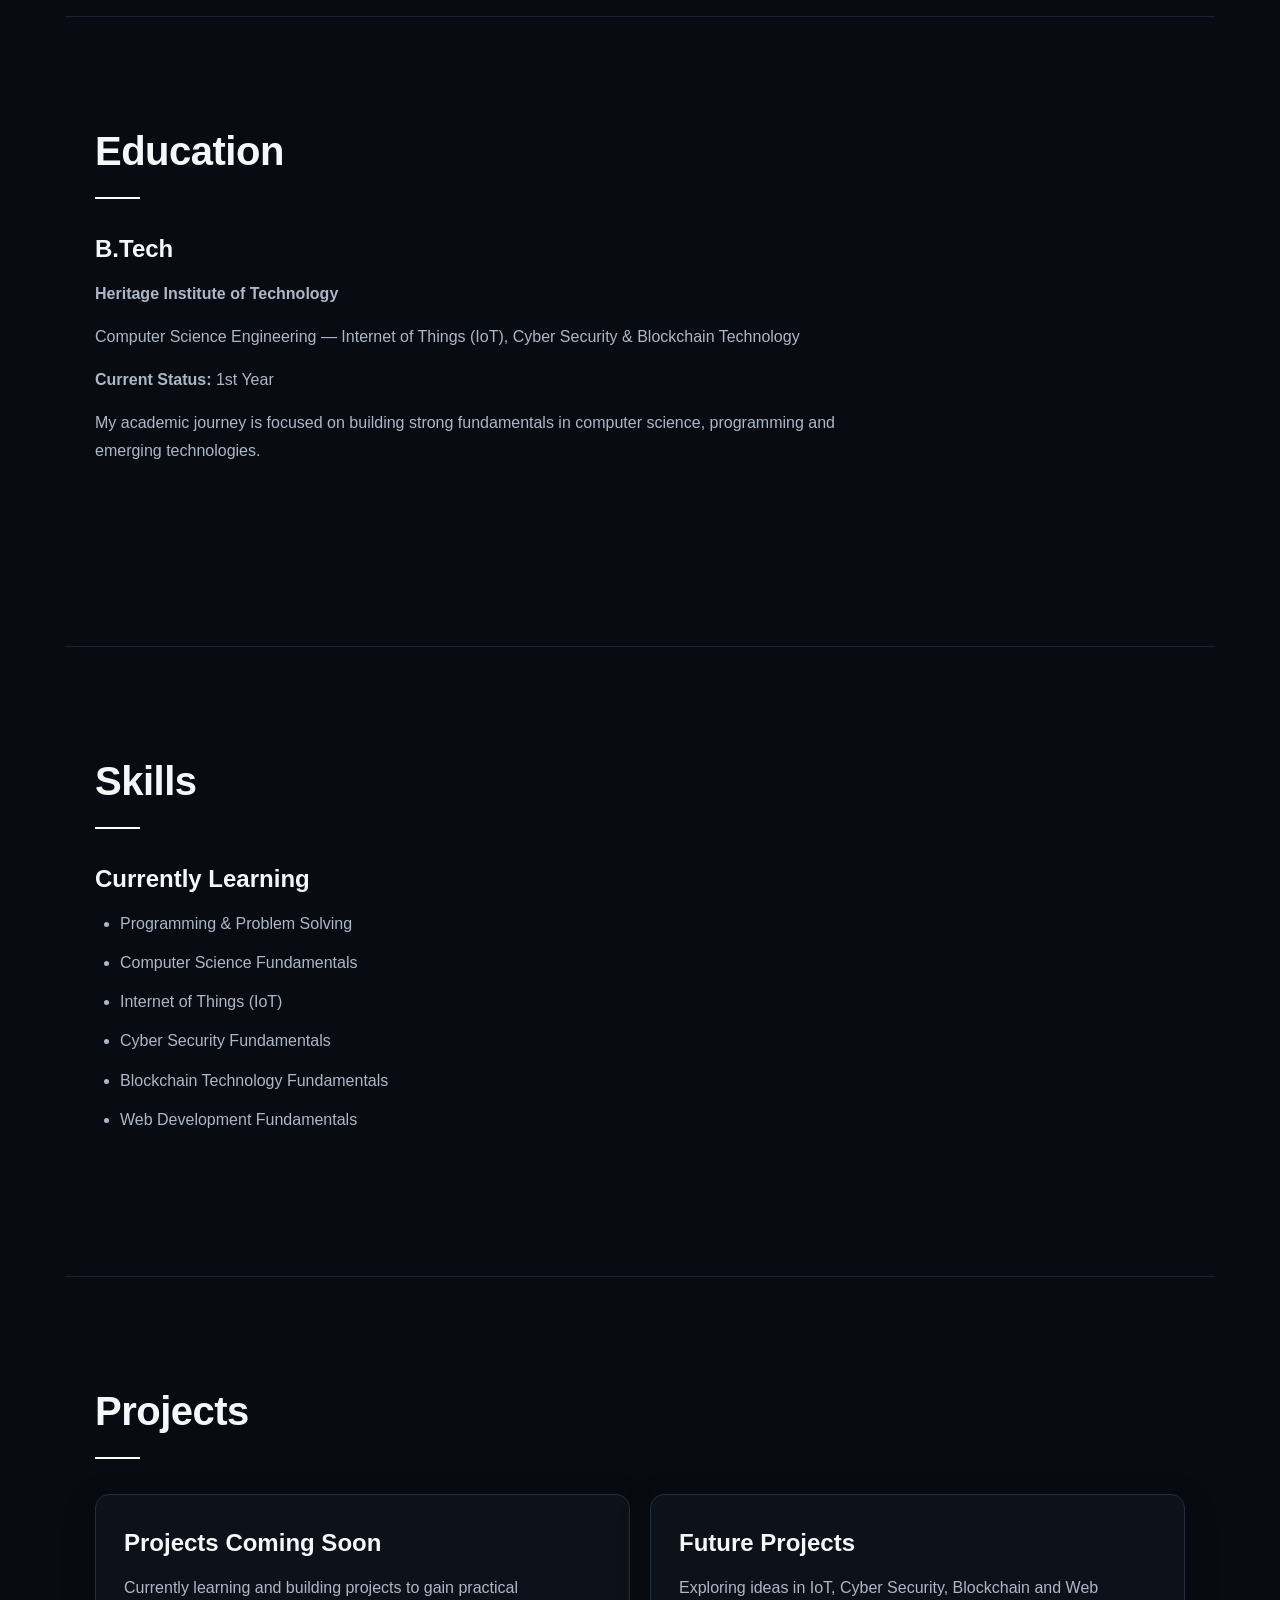
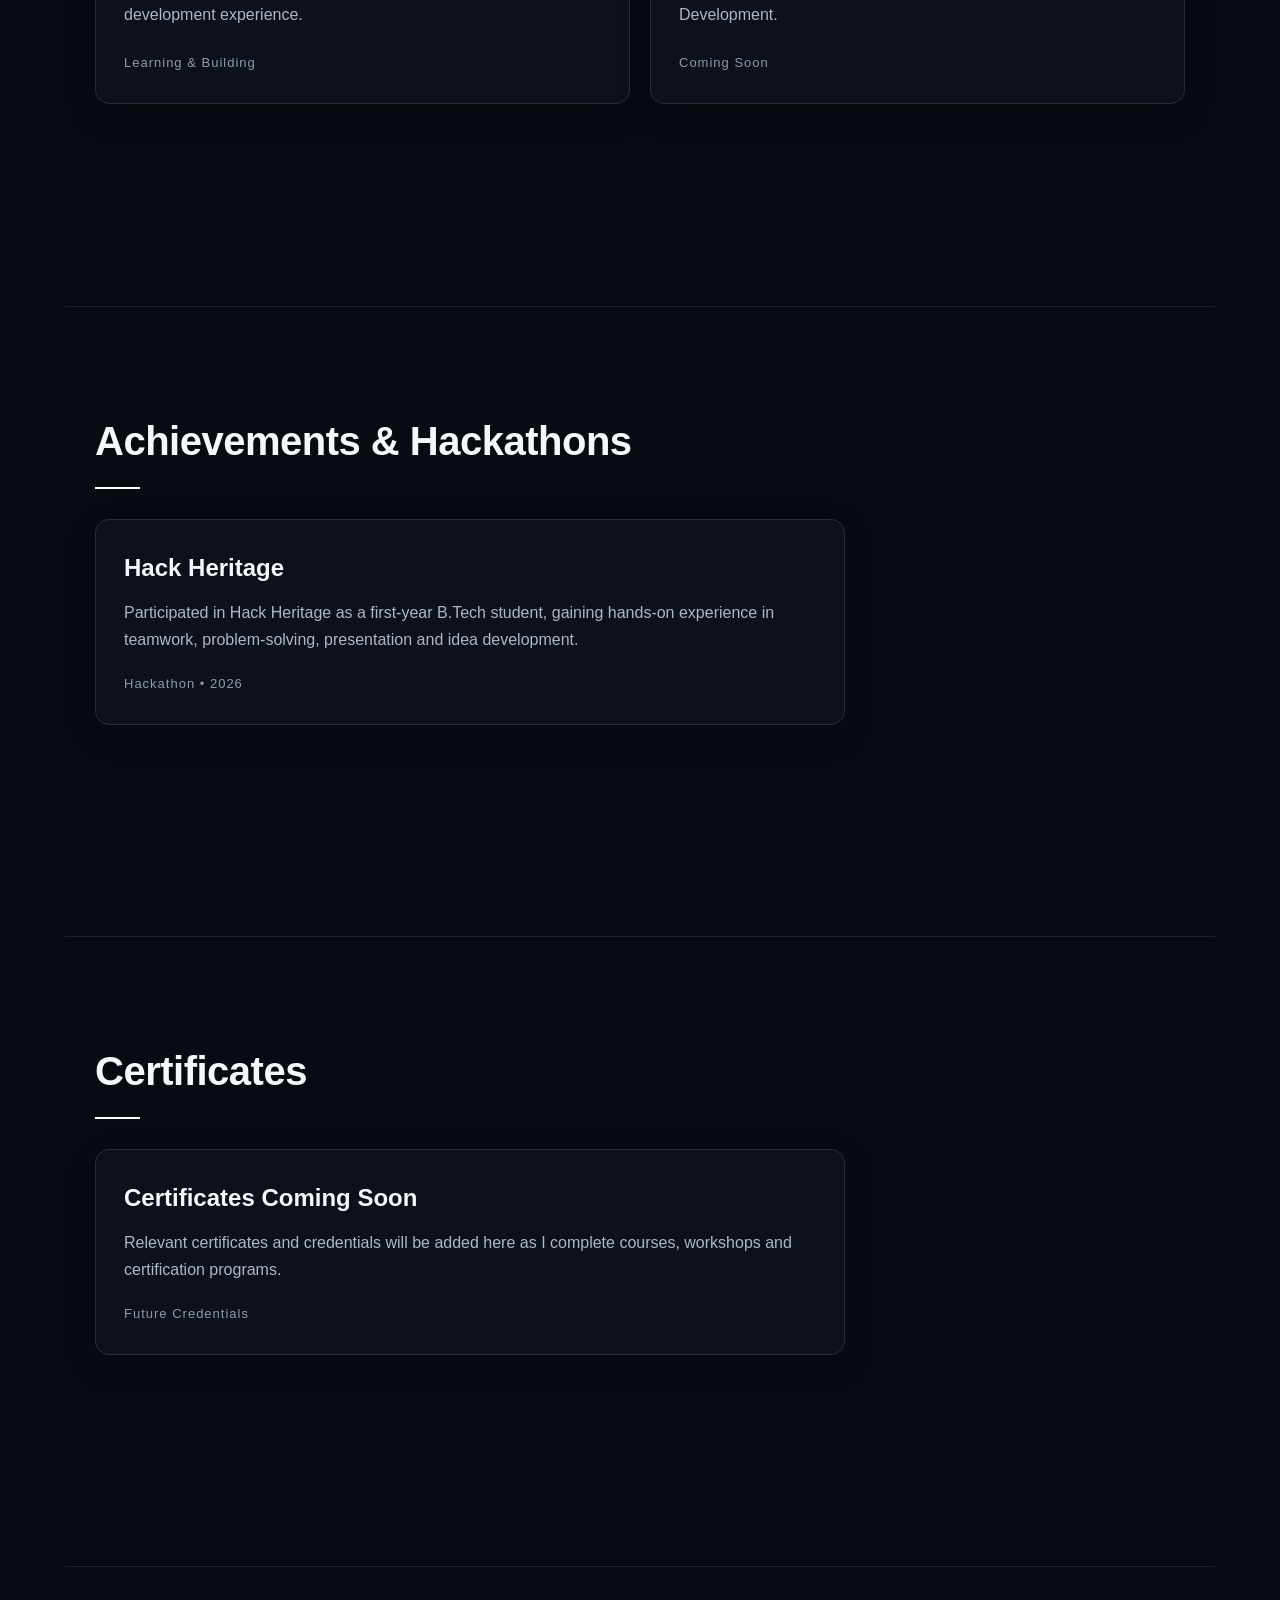
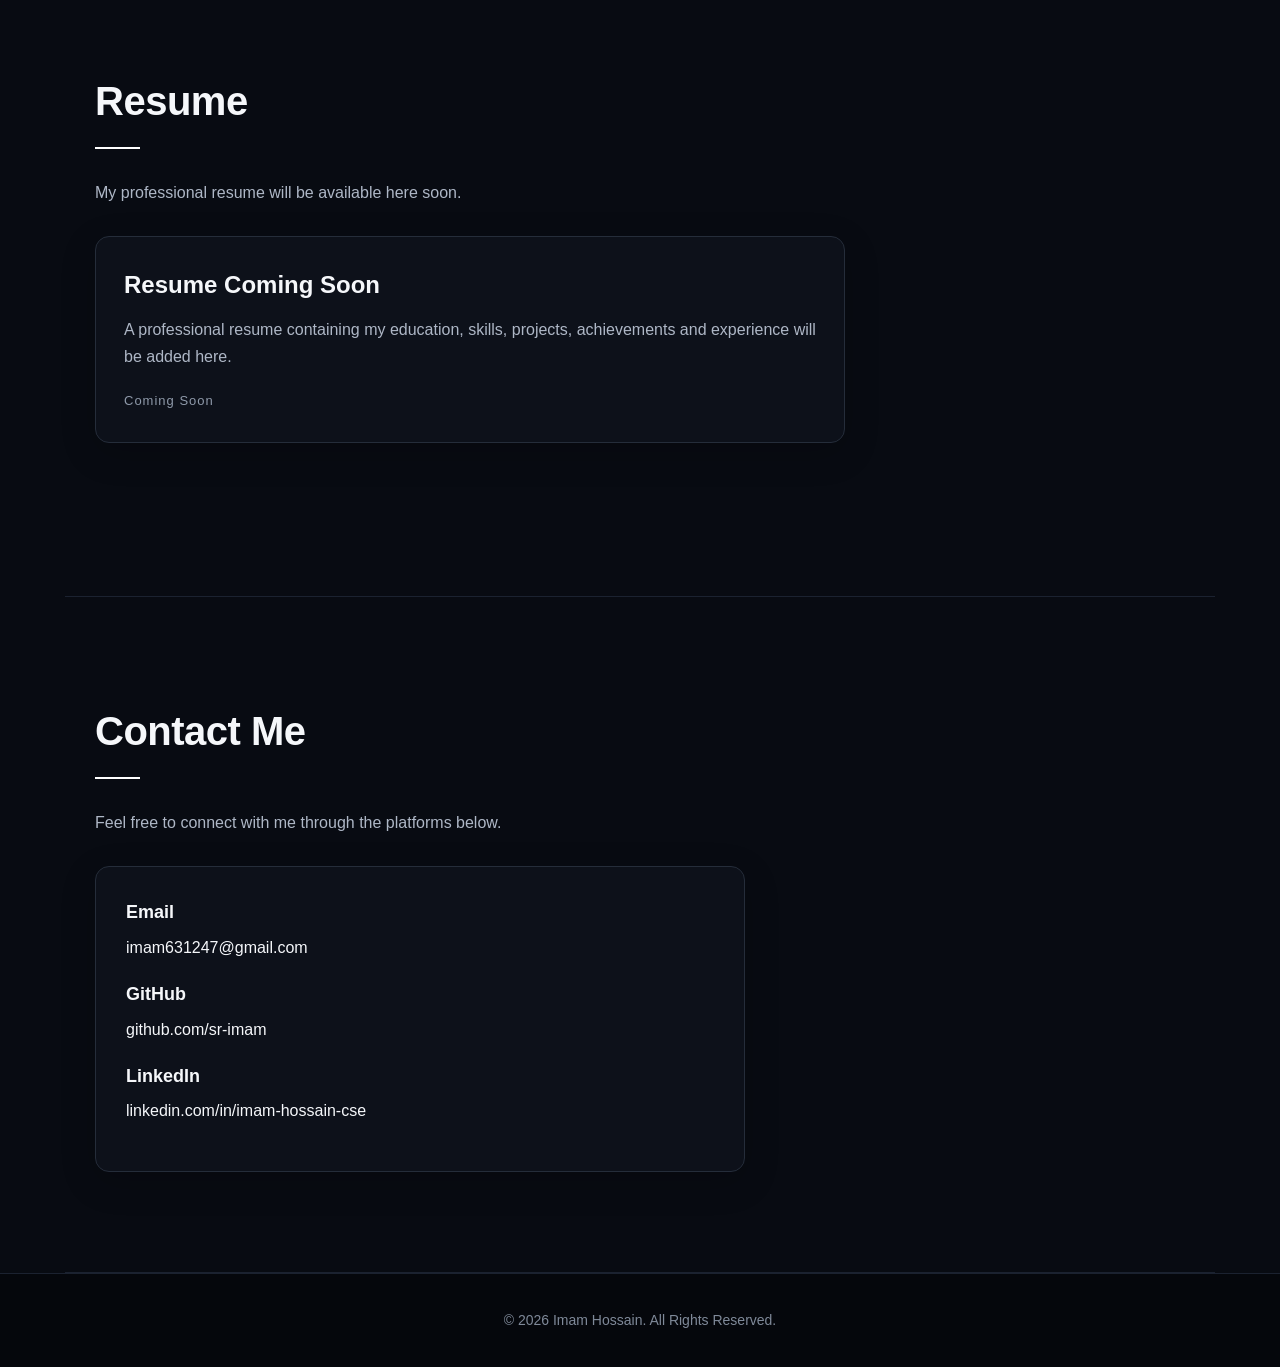
==== commit be3bc2a4: "Update index.html" ====
--- a/index.html
+++ b/index.html
@@ -10,8 +10,7 @@
     <link rel="stylesheet" href="style.css">
 
     <meta name="description"
-          content="Official personal portfolio of Imam Hossain — B.Tech student at Heritage Institute of Technology, exploring IoT, Cyber Security and Blockchain Technology.">
-
+      content="Official personal portfolio of SR Imam Nova (Imam Hossain) — B.Tech student at Heritage Institute of Technology, exploring IoT, Cyber Security and Blockchain Technology.">
     <meta name="author" content="Imam Hossain">
     <meta name="robots" content="index, follow">
 
@@ -91,7 +90,7 @@
 
         <p class="intro">WELCOME TO MY PORTFOLIO</p>
 
-        <h1>Hi, I'm Imam Hossain</h1>
+        <h1>Hi, I'm Imam Hossain — SR Imam Nova</h1>
 
         <h2>
             B.Tech Student | CSE – IoT, Cyber Security & Blockchain Technology
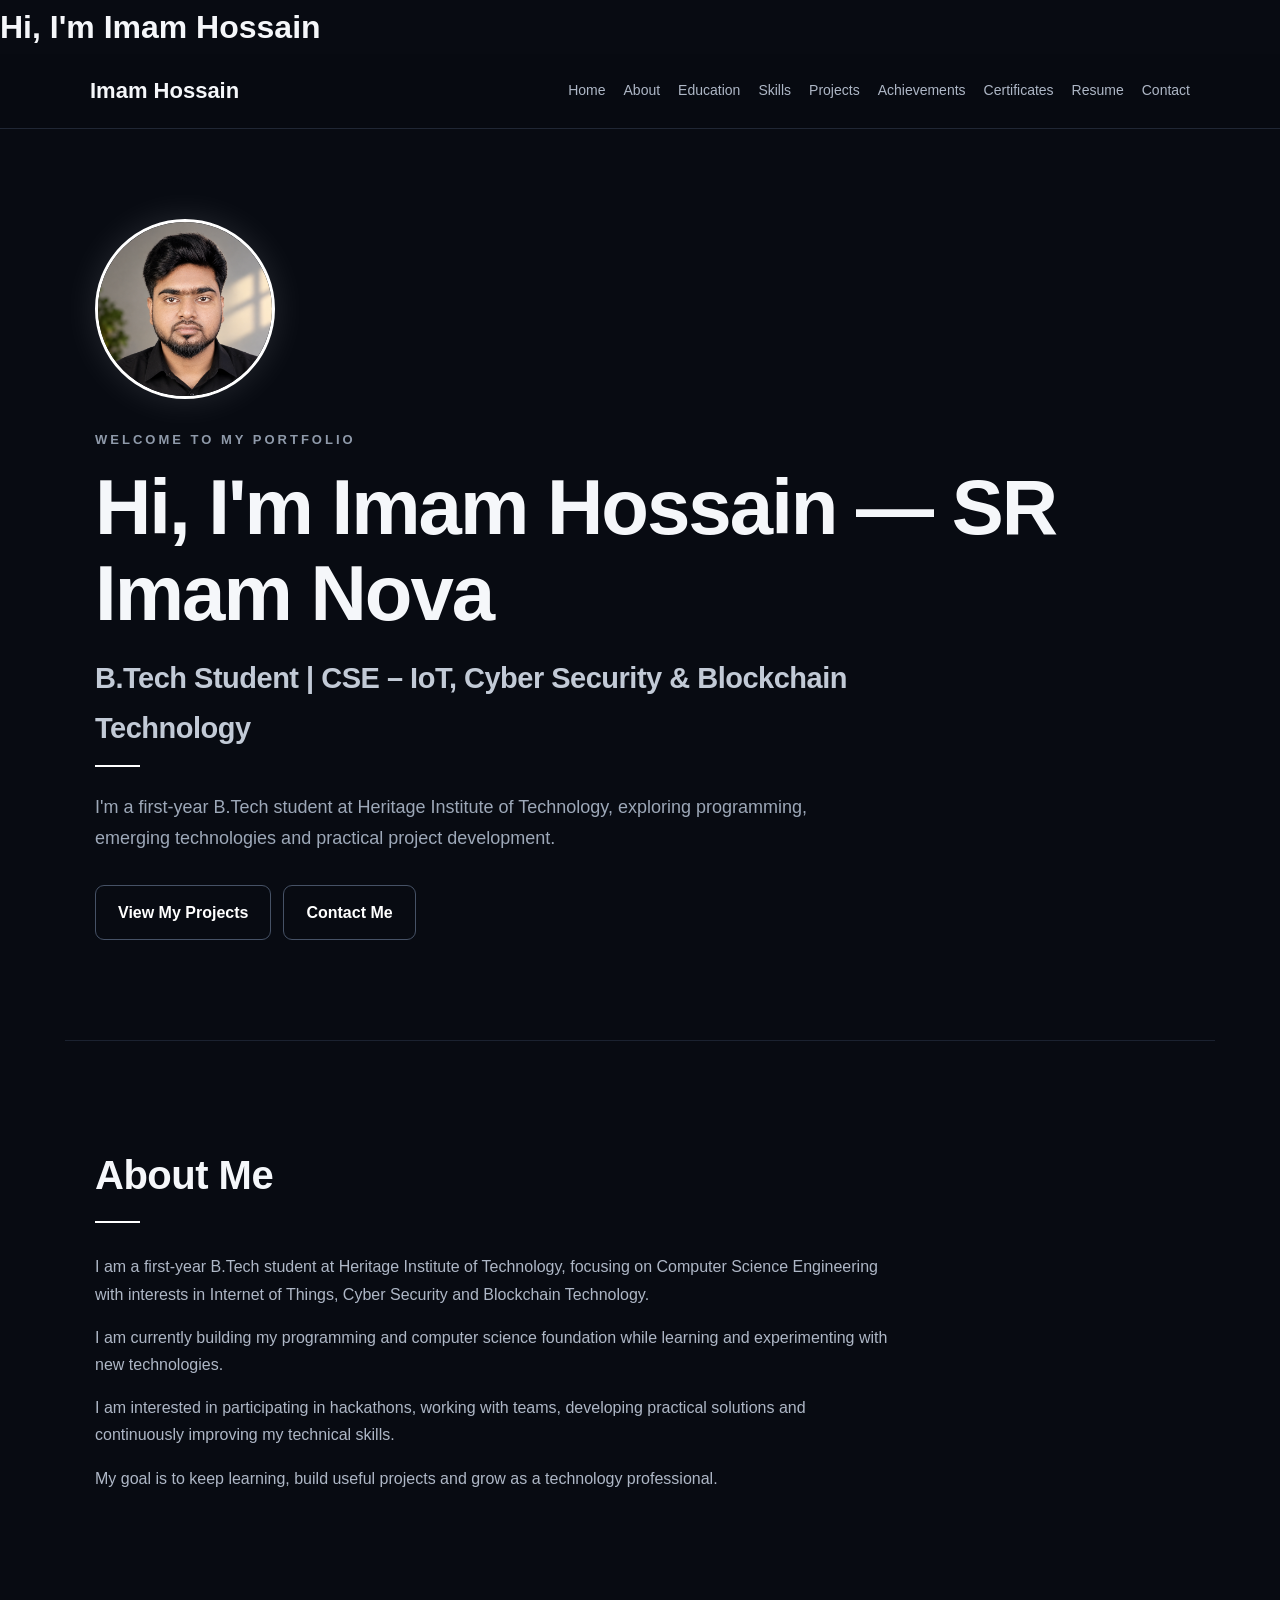
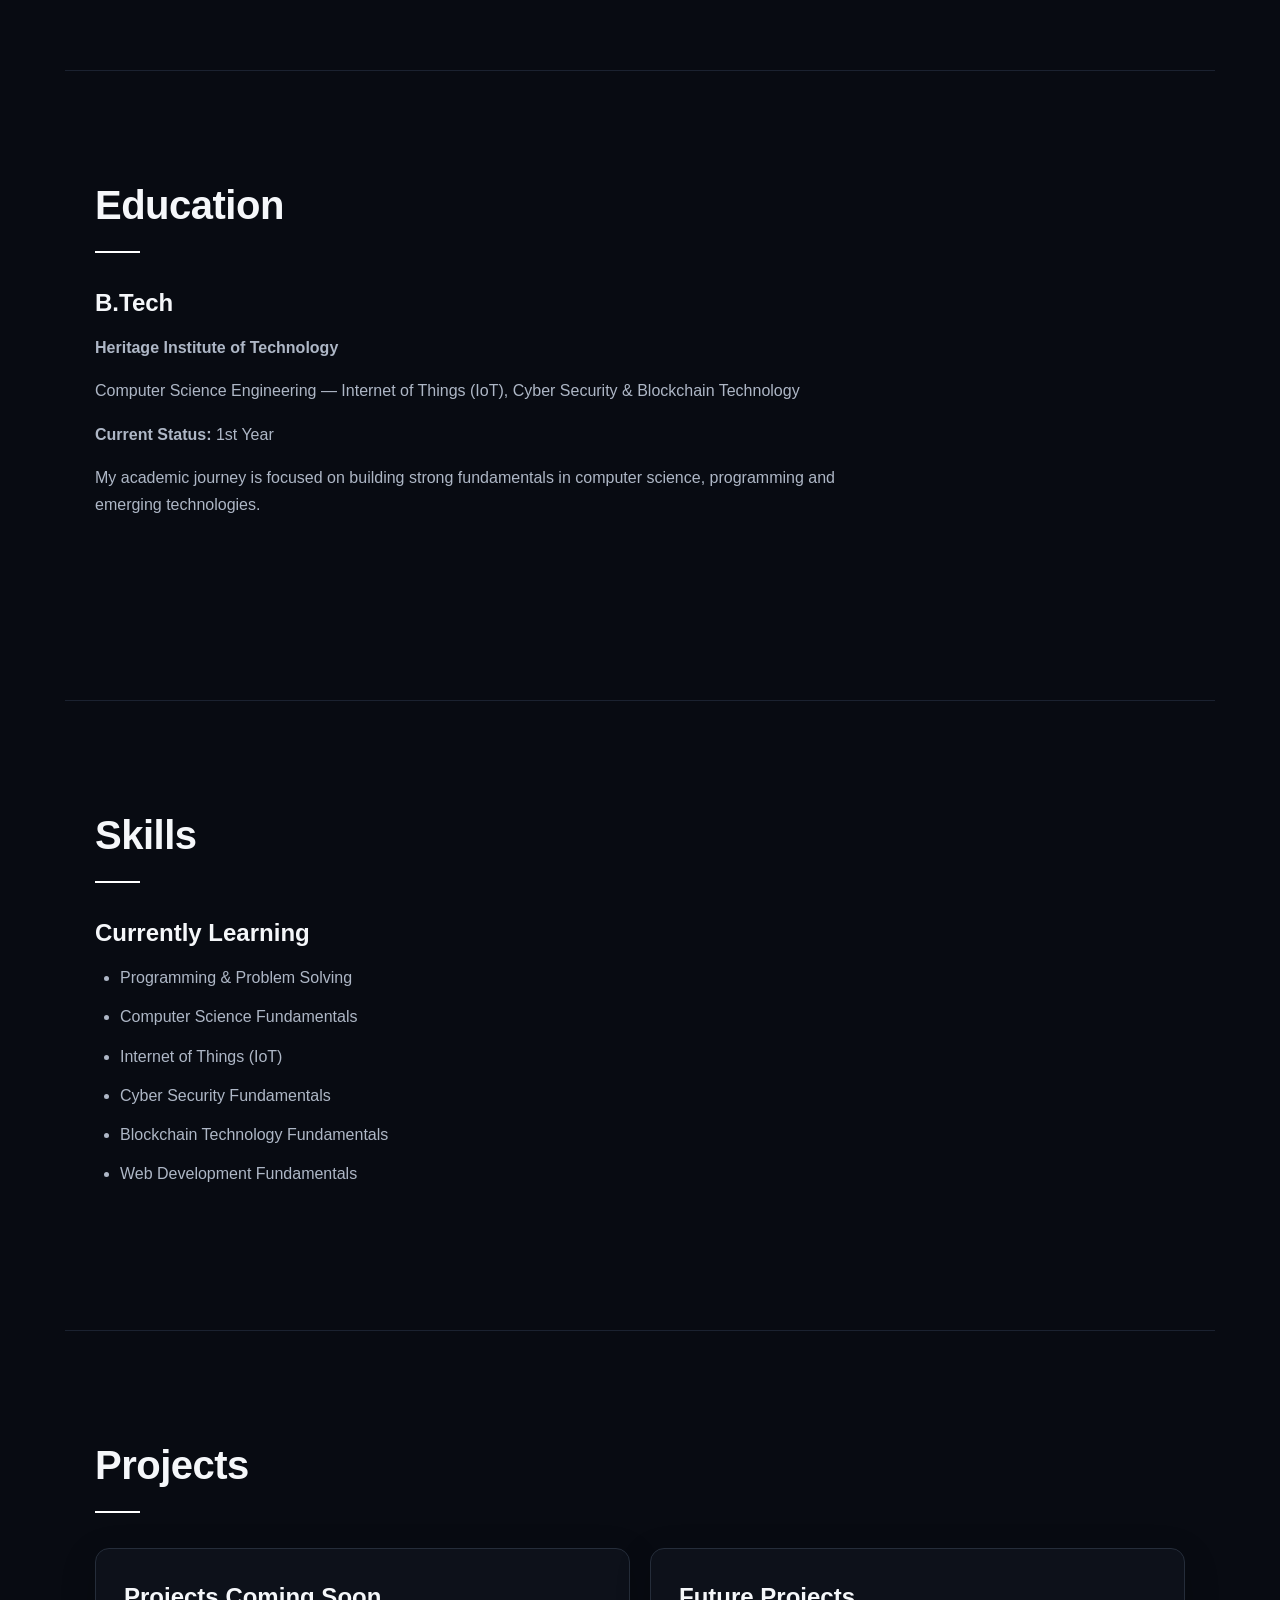
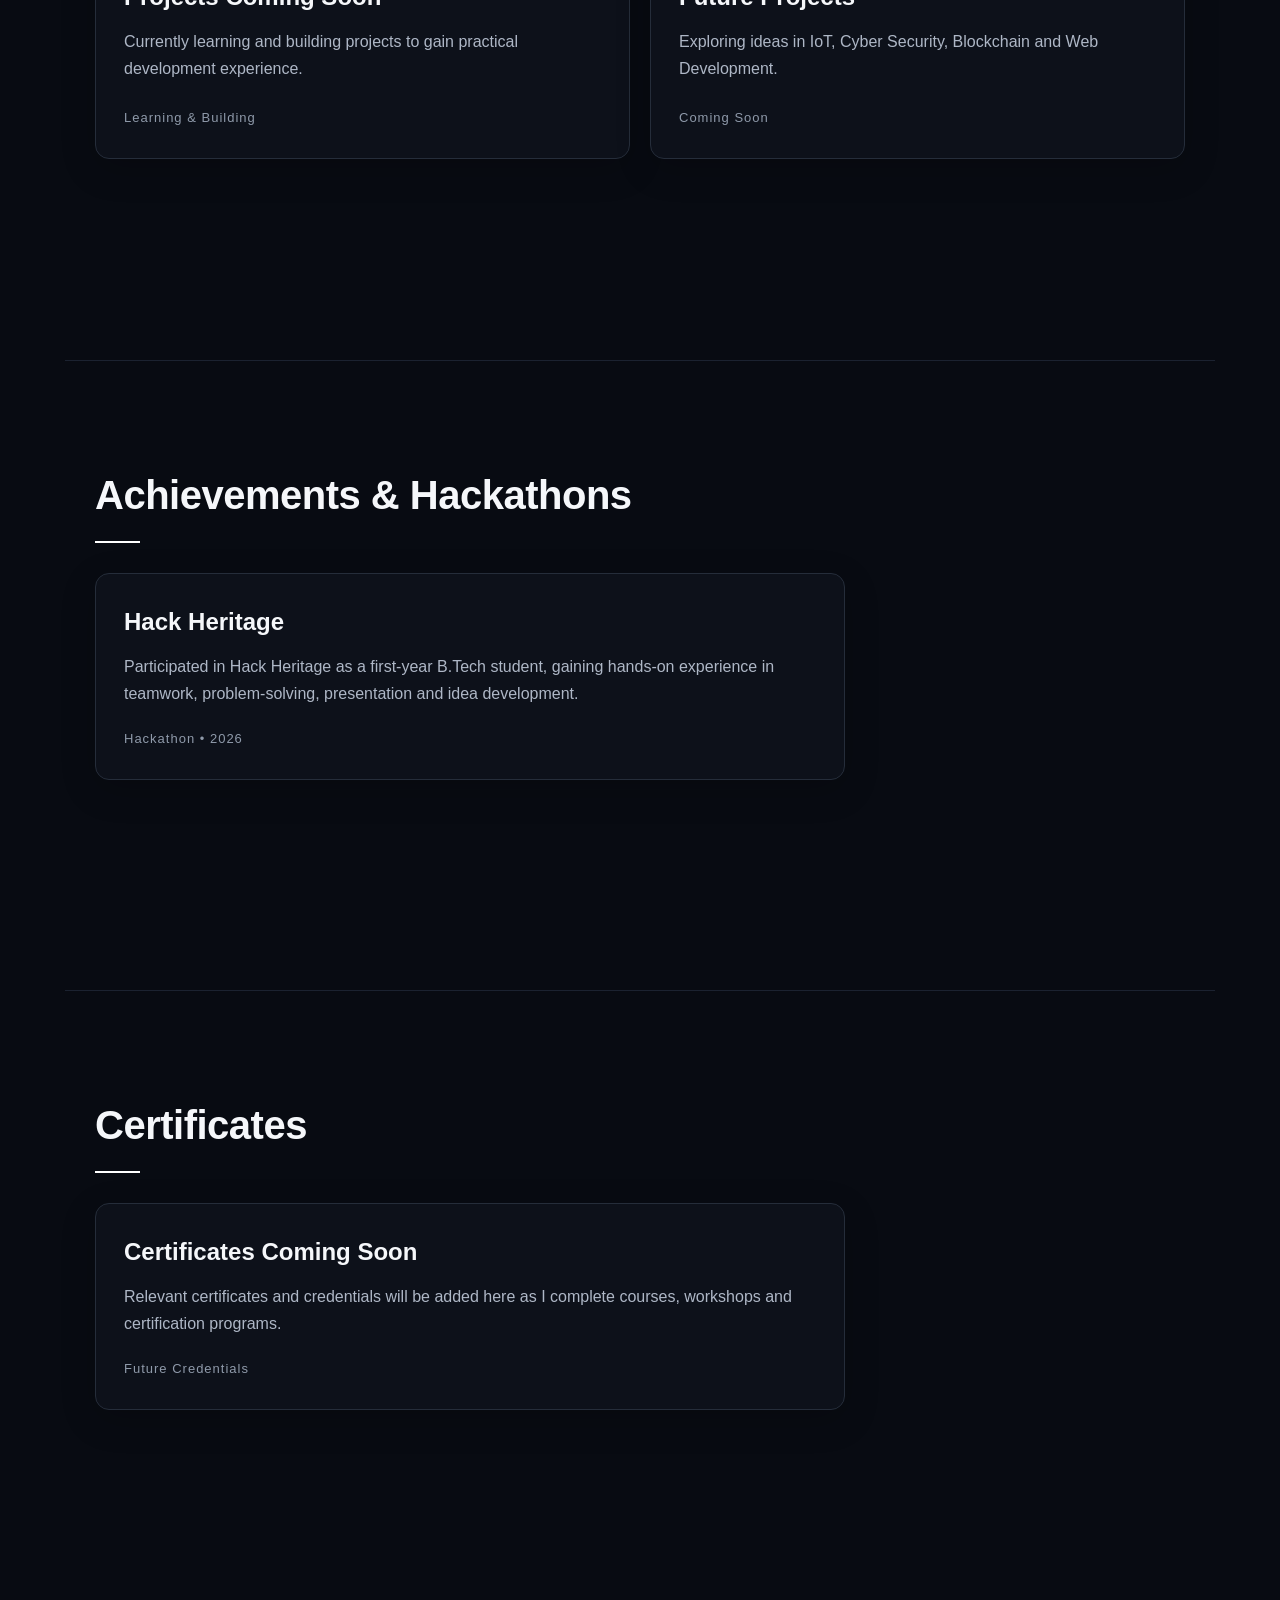
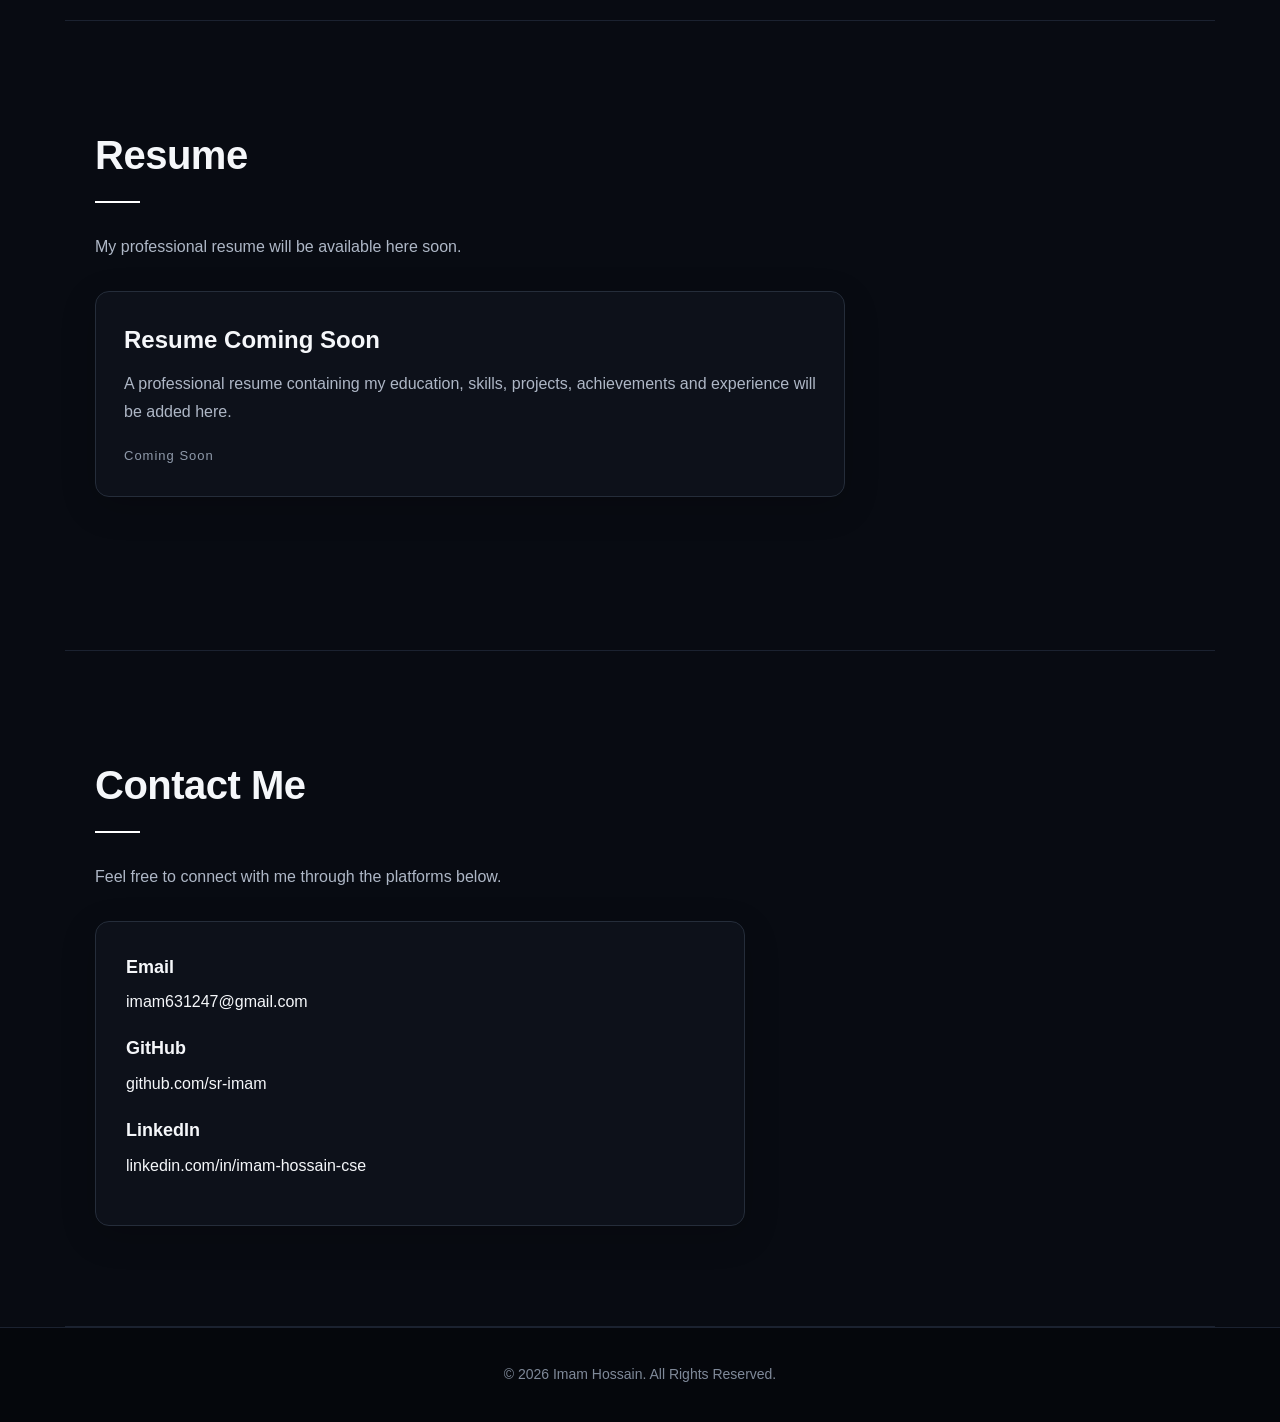
==== commit ca7a1c32: "Update index.html" ====
--- a/index.html
+++ b/index.html
@@ -4,7 +4,7 @@
     <meta charset="UTF-8">
     <meta name="viewport" content="width=device-width, initial-scale=1.0">
 
-    <title>SR Imam Nova | Imam Hossain</title>
+    <h1>Hi, I'm Imam Hossain</h1>
 
     <link rel="canonical" href="https://sr-imam.github.io/">
     <link rel="stylesheet" href="style.css">
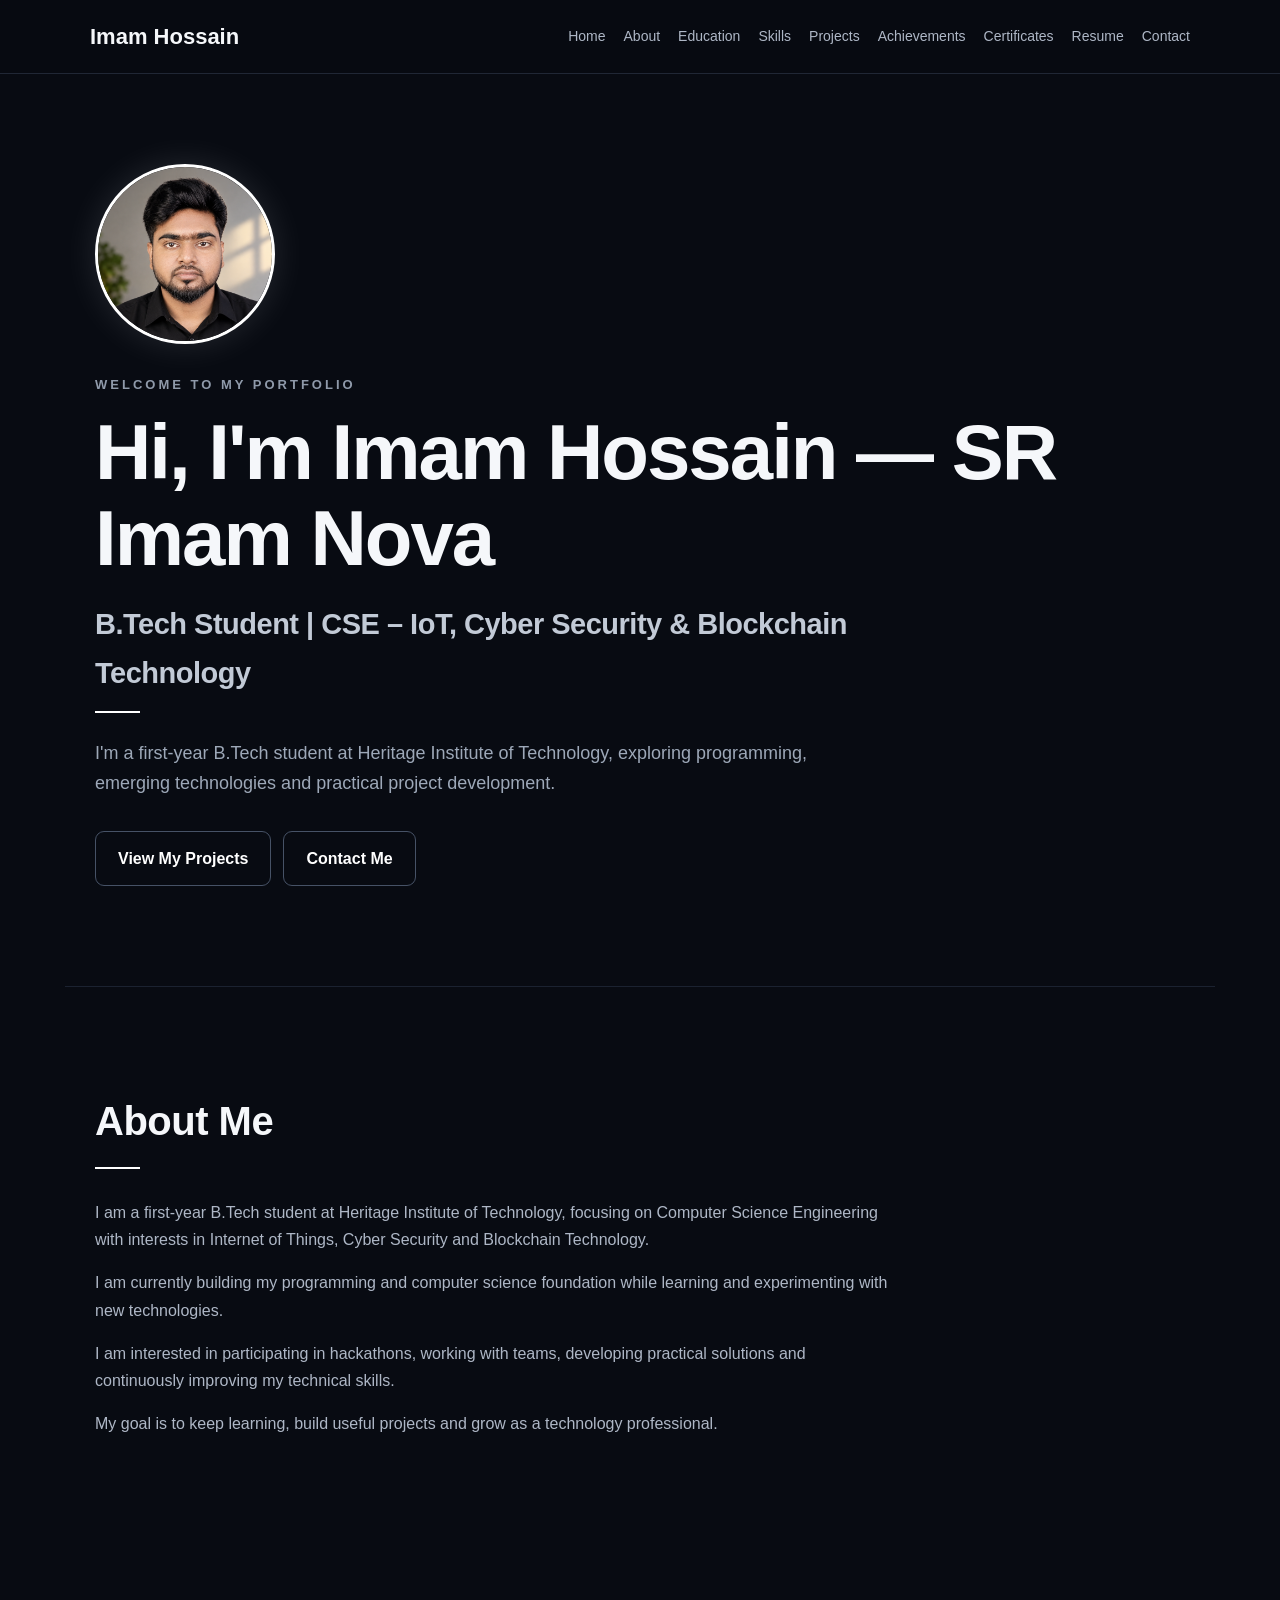
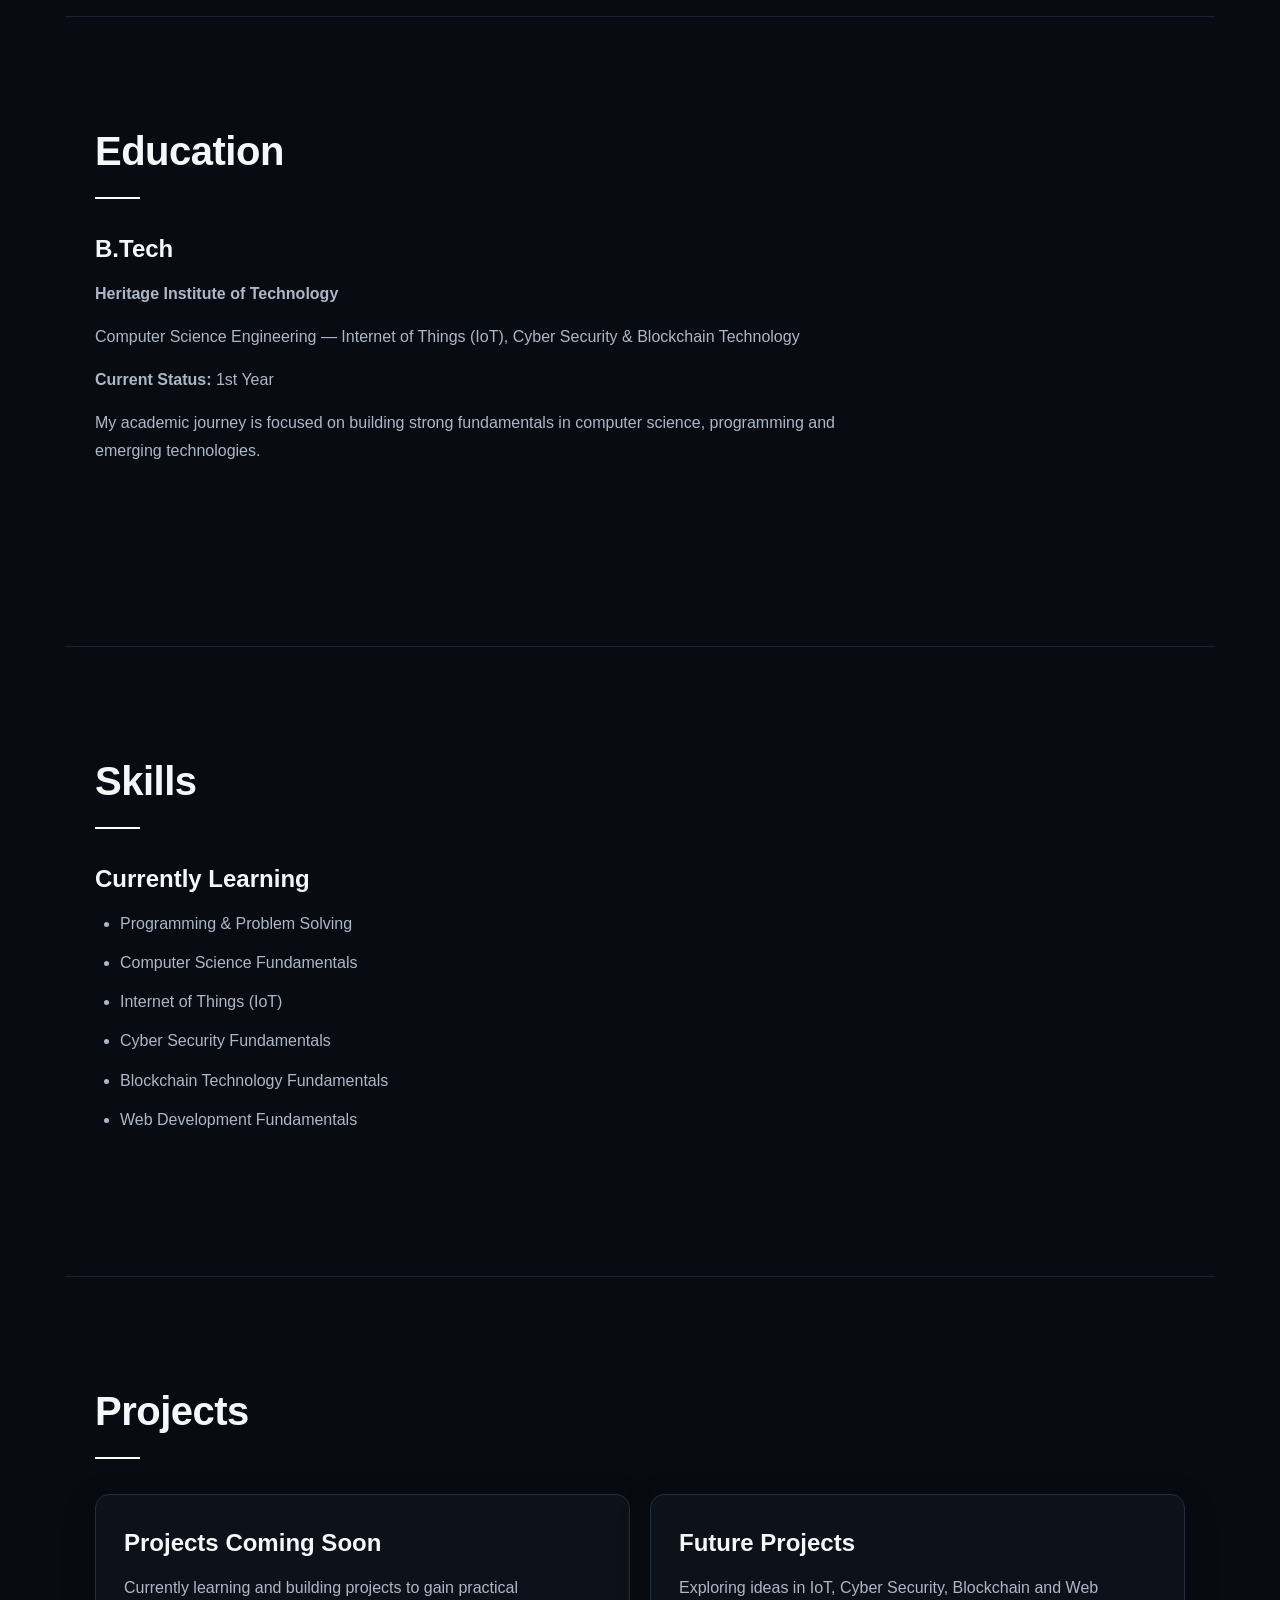
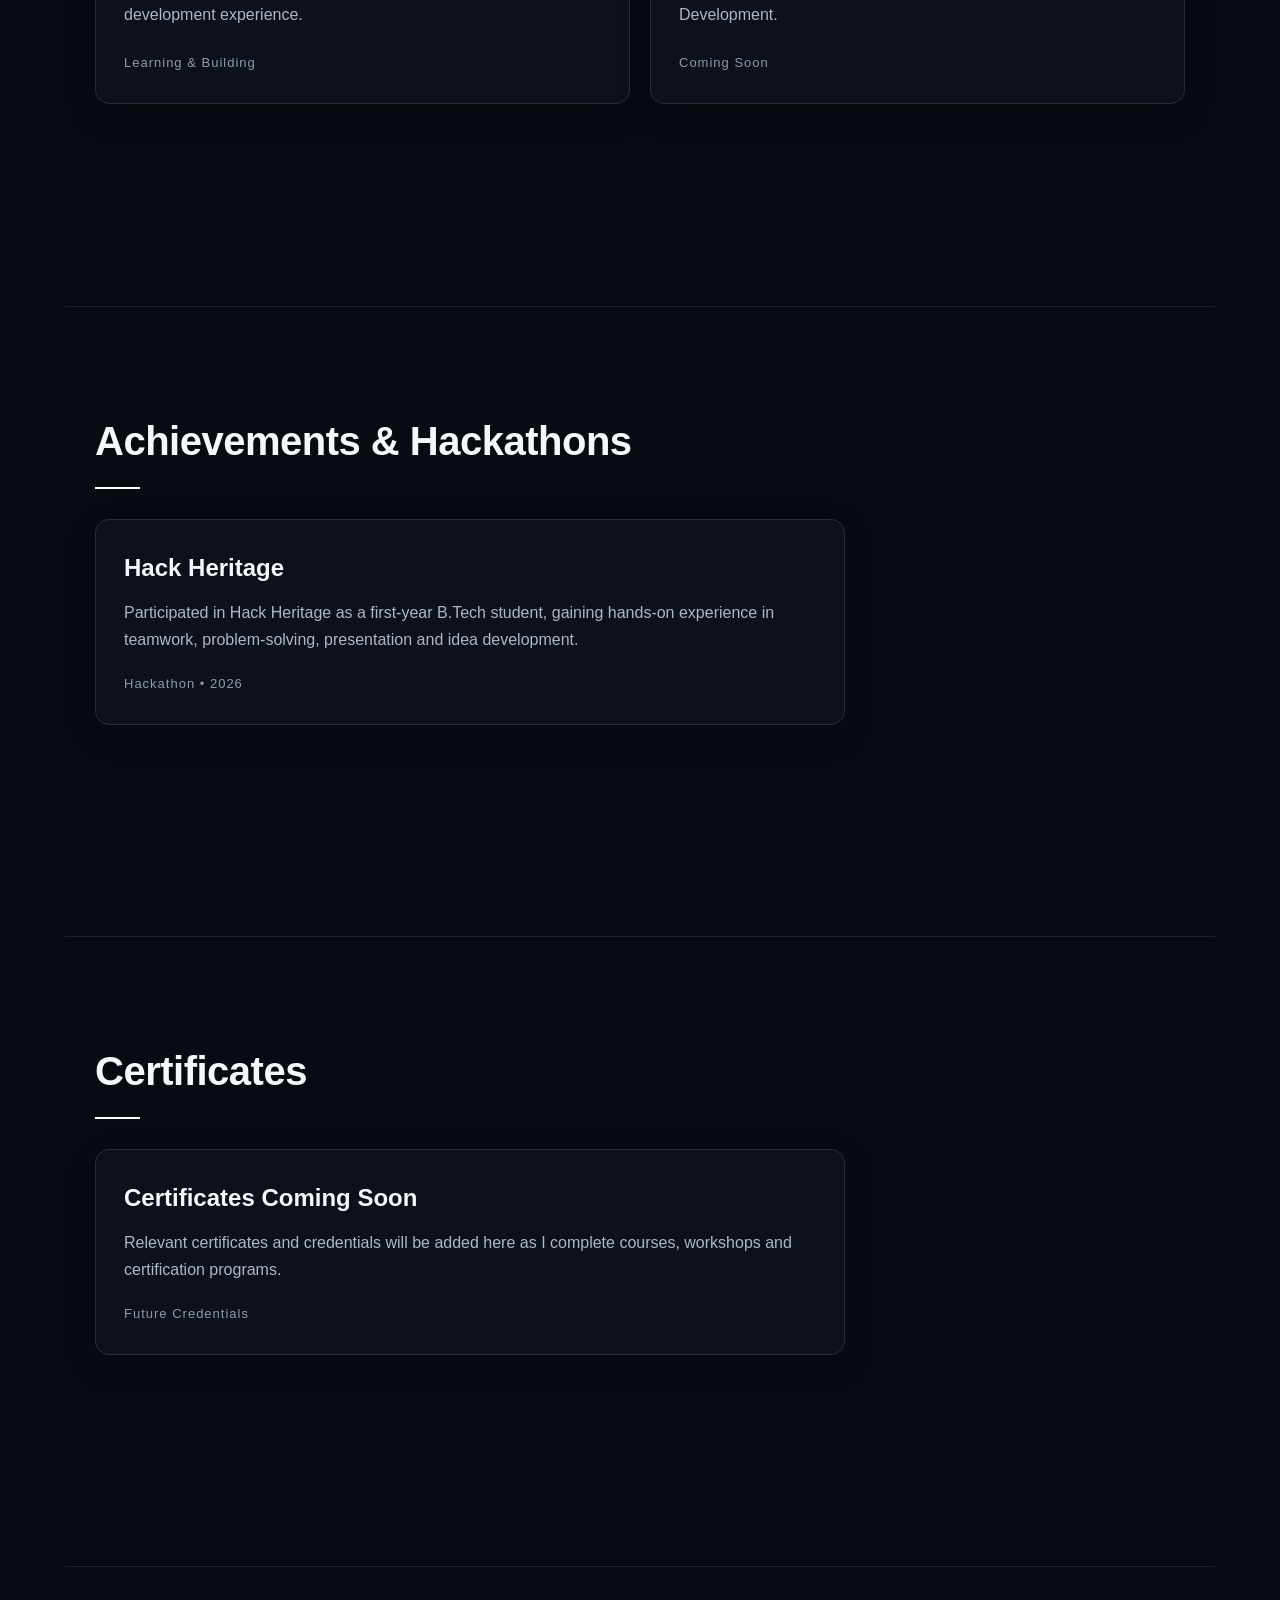
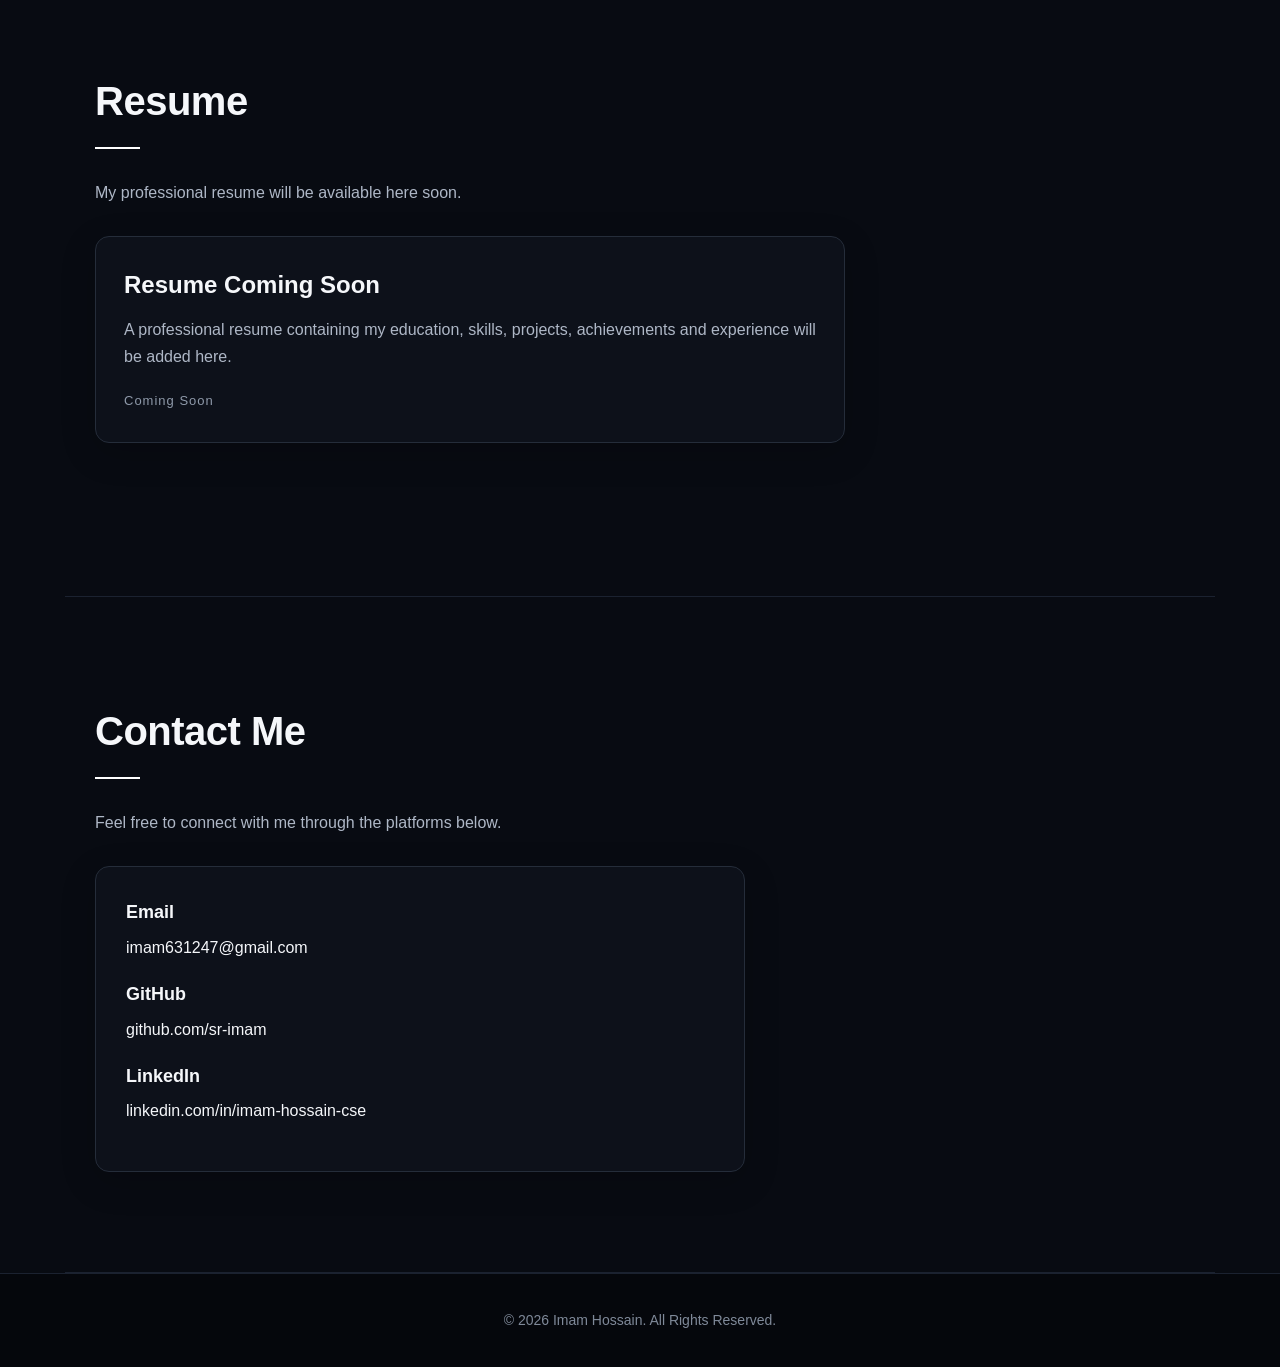
==== commit d049cc9a: "Update index.html" ====
--- a/index.html
+++ b/index.html
@@ -4,7 +4,7 @@
     <meta charset="UTF-8">
     <meta name="viewport" content="width=device-width, initial-scale=1.0">
 
-    <h1>Hi, I'm Imam Hossain</h1>
+    <title>Imam Hossain | Portfolio</title>
 
     <link rel="canonical" href="https://sr-imam.github.io/">
     <link rel="stylesheet" href="style.css">
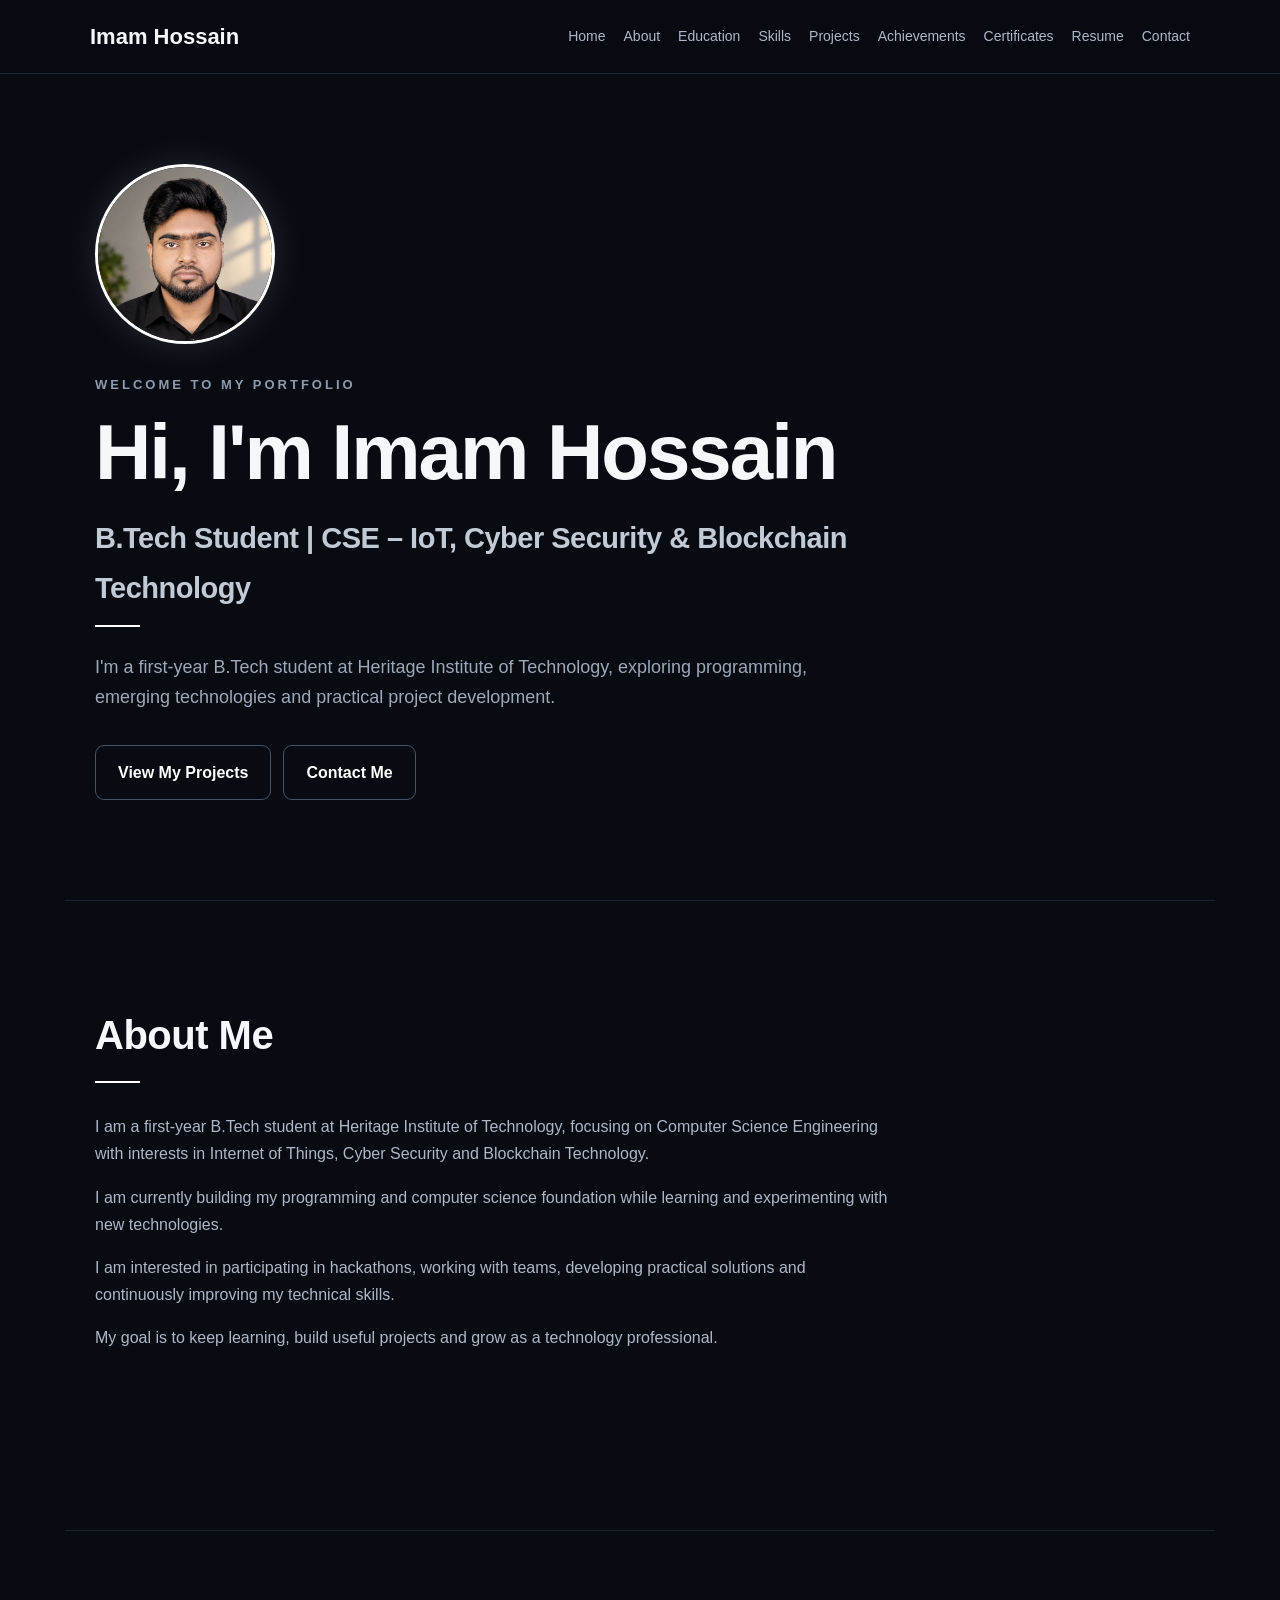
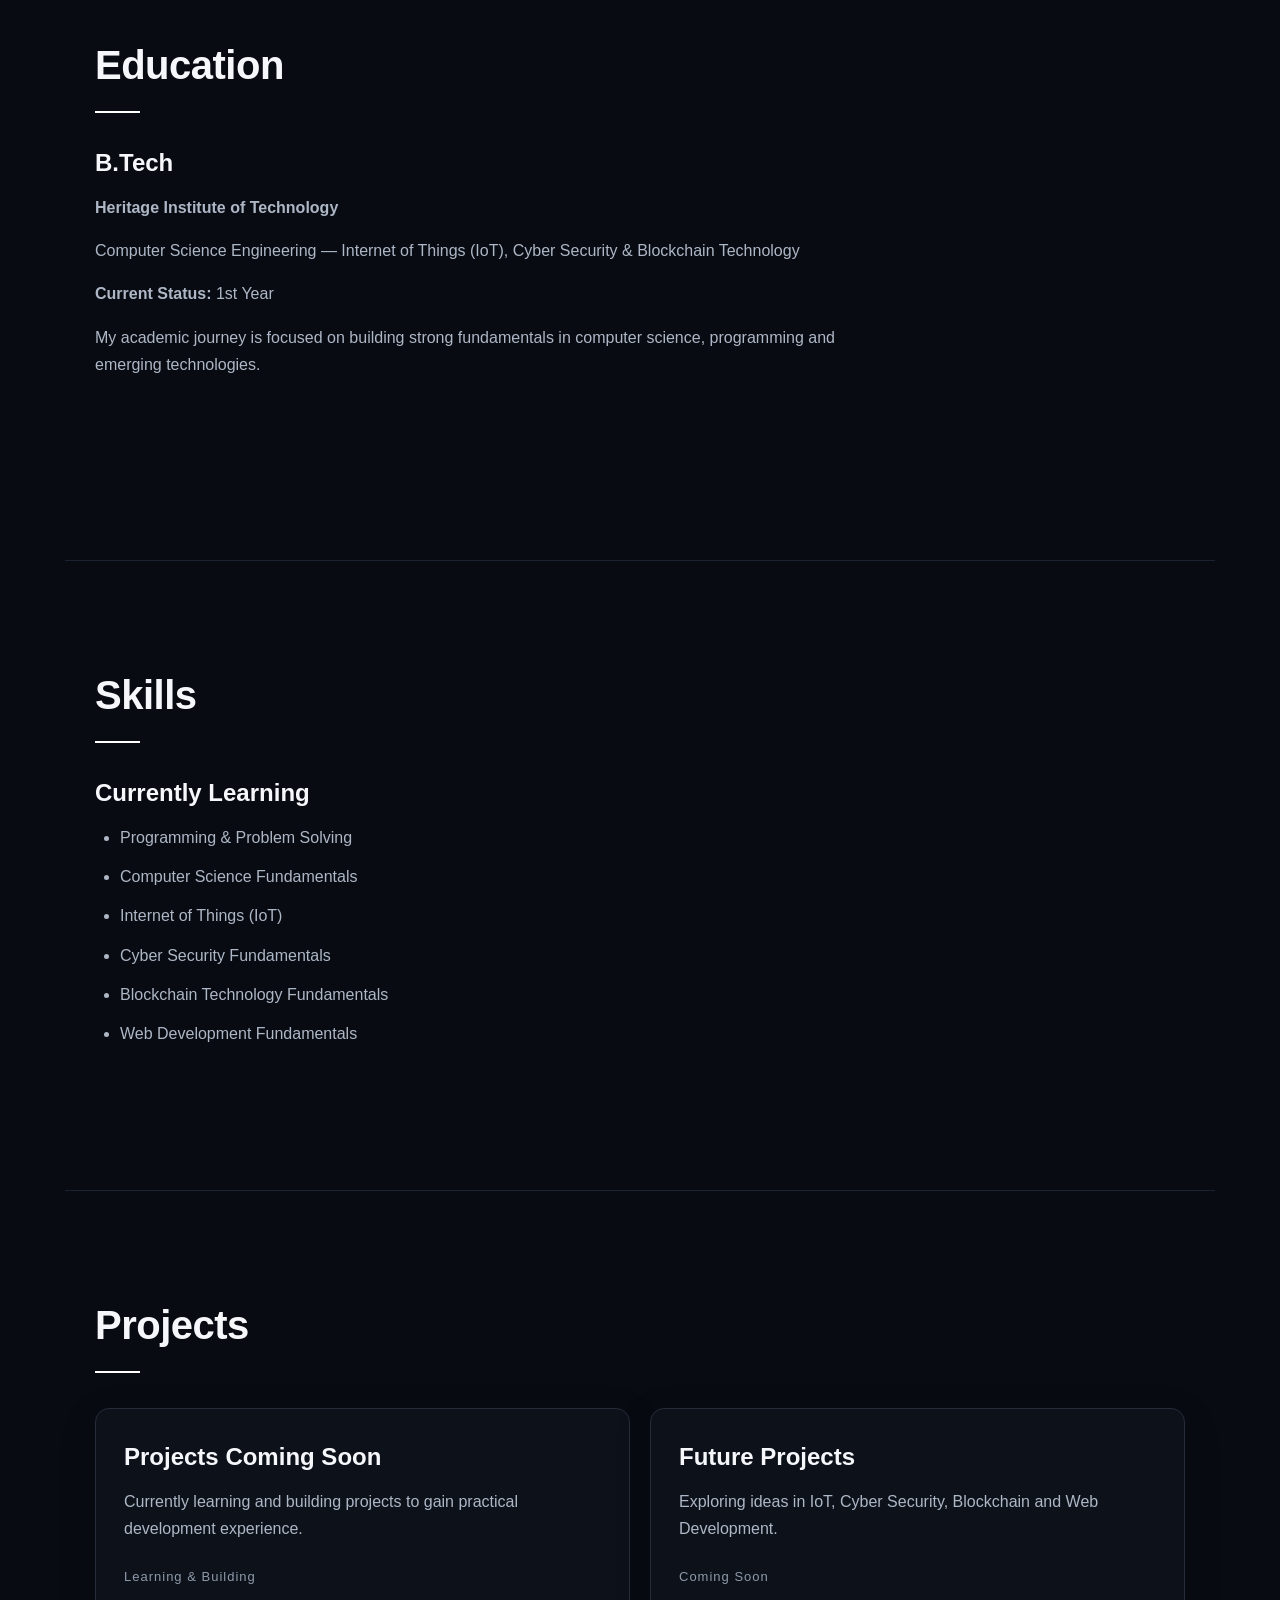
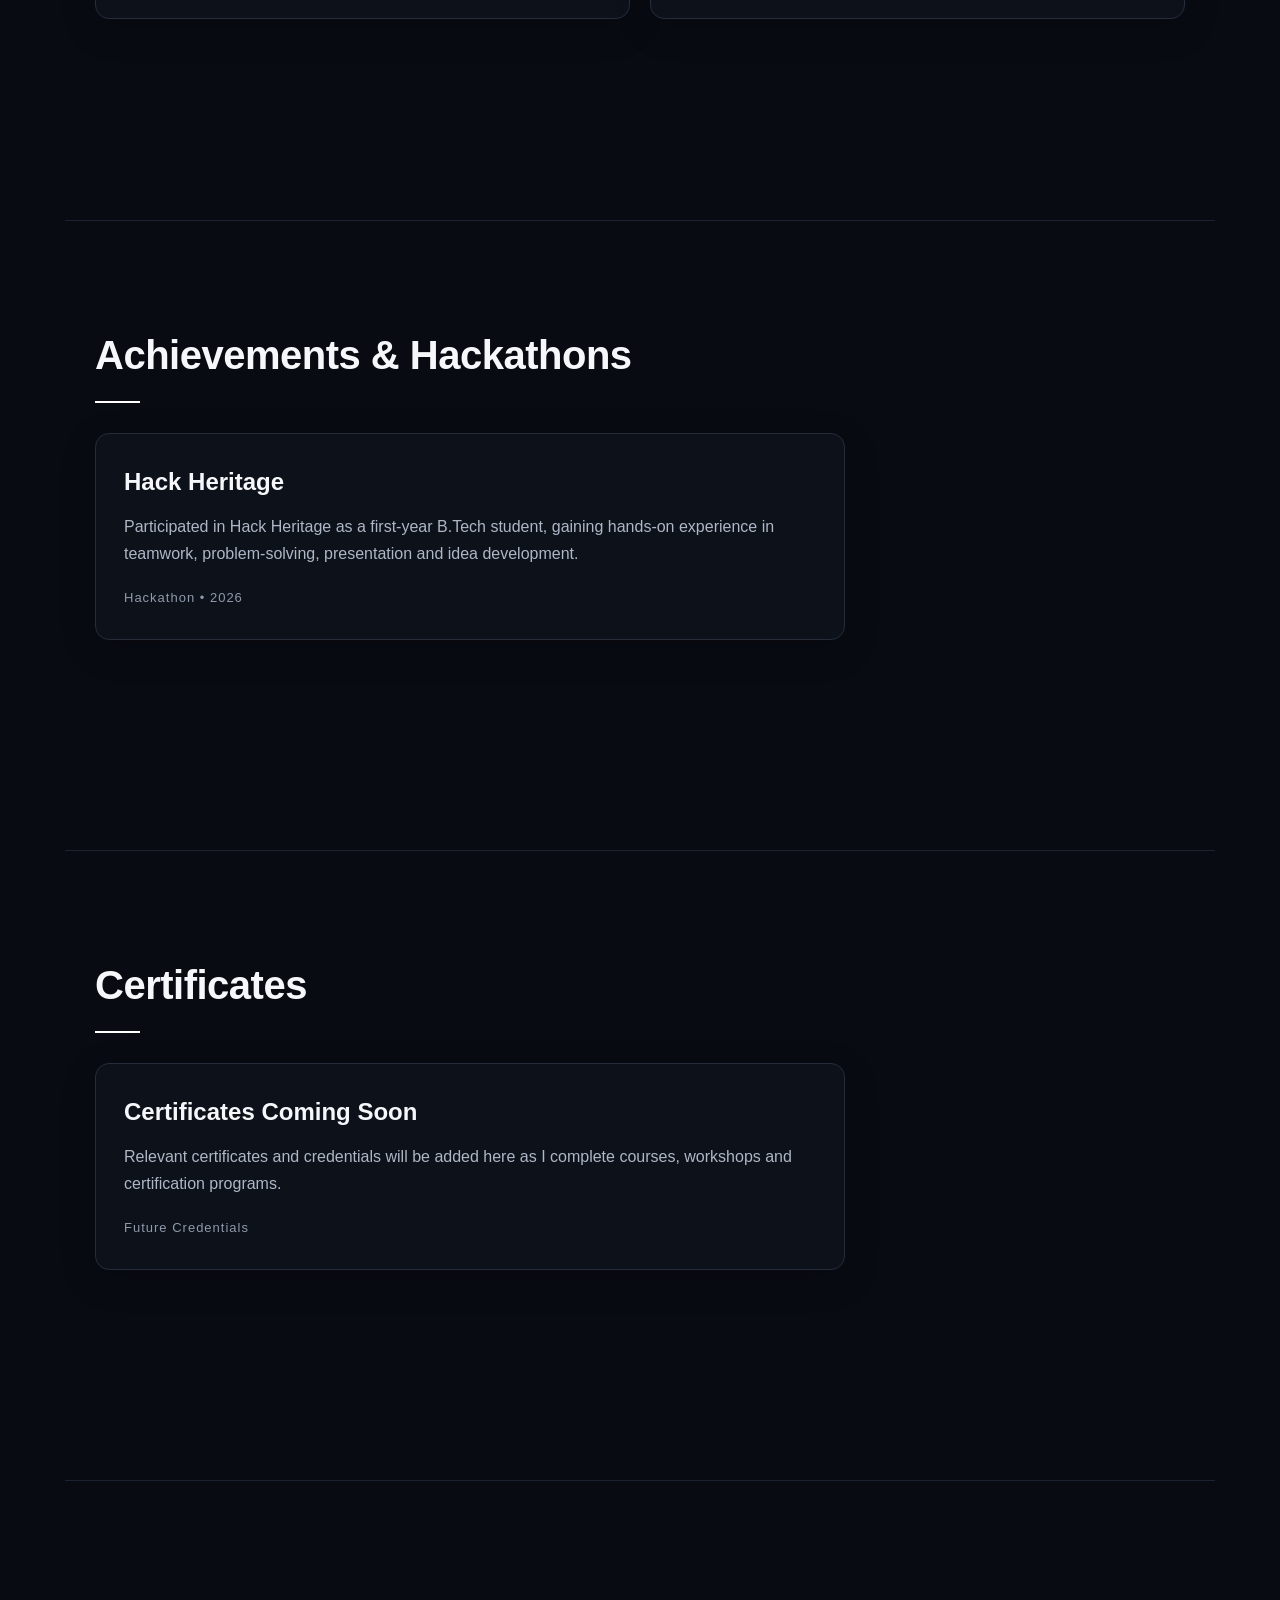
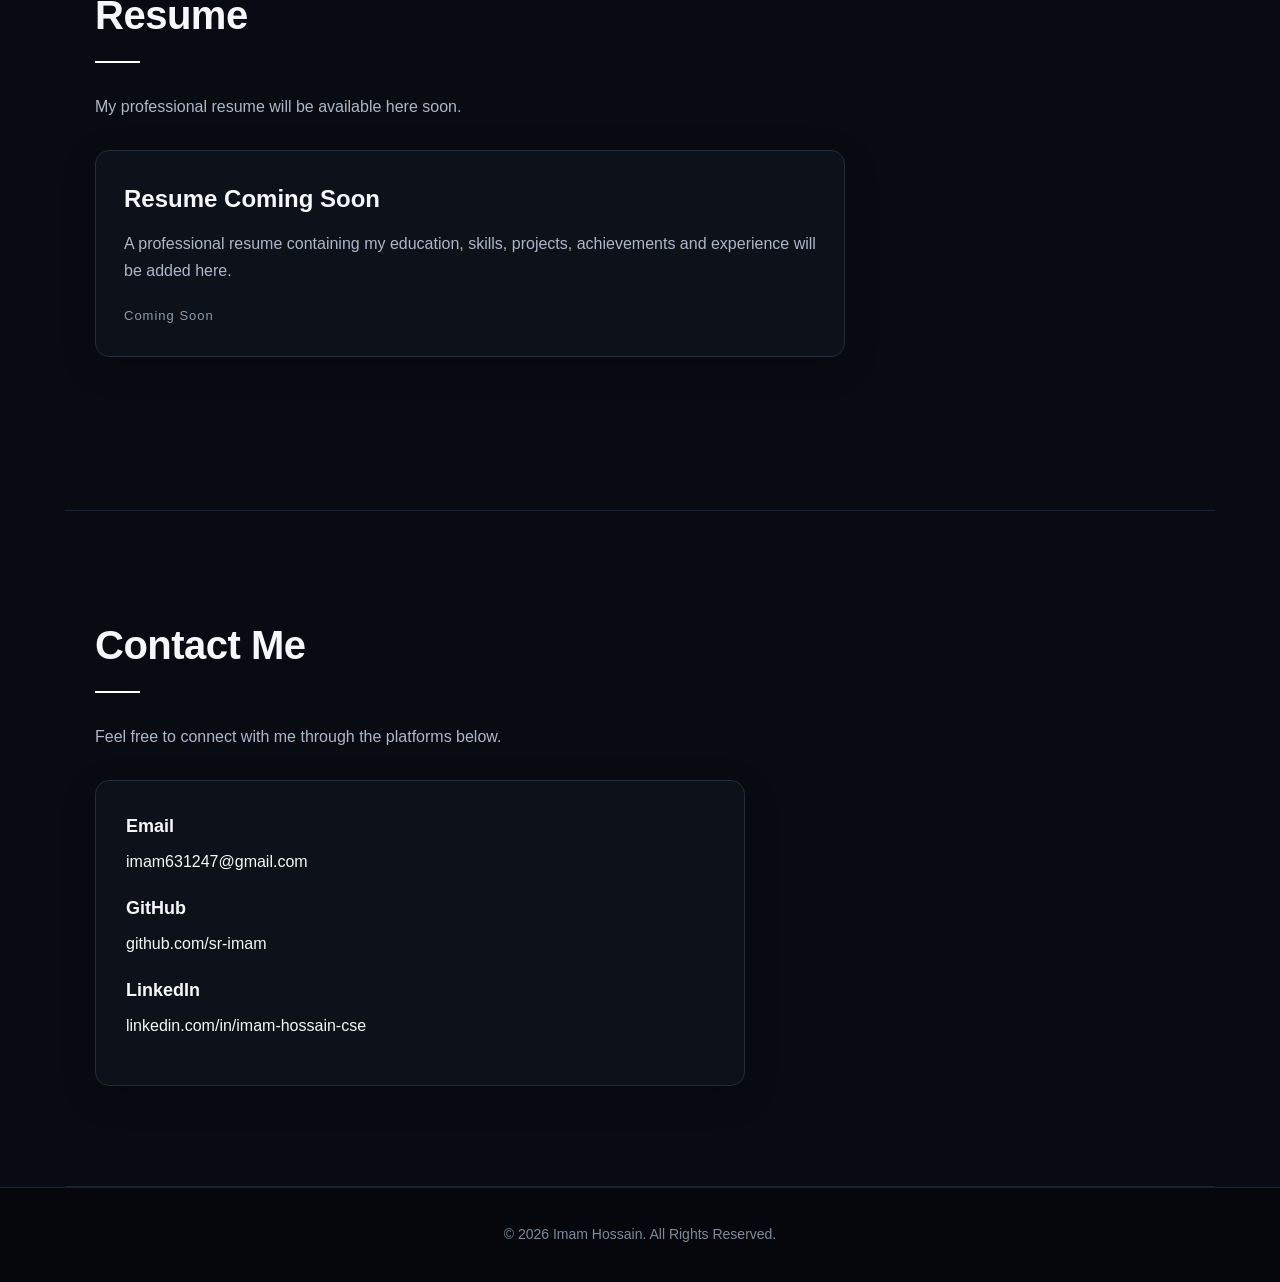
==== commit a067d7cb: "Update index.html" ====
--- a/index.html
+++ b/index.html
@@ -10,8 +10,8 @@
     <link rel="stylesheet" href="style.css">
 
     <meta name="description"
-      content="Official personal portfolio of SR Imam Nova (Imam Hossain) — B.Tech student at Heritage Institute of Technology, exploring IoT, Cyber Security and Blockchain Technology.">
-    <meta name="author" content="Imam Hossain">
+      content="Official personal portfolio of Imam Hossain — B.Tech student at Heritage Institute of Technology, exploring IoT, Cyber Security and Blockchain Technology.">  
+        <meta name="author" content="Imam Hossain">
     <meta name="robots" content="index, follow">
 
     <meta name="keywords"
@@ -90,7 +90,7 @@
 
         <p class="intro">WELCOME TO MY PORTFOLIO</p>
 
-        <h1>Hi, I'm Imam Hossain — SR Imam Nova</h1>
+        <h1>Hi, I'm Imam Hossain</h1>
 
         <h2>
             B.Tech Student | CSE – IoT, Cyber Security & Blockchain Technology
